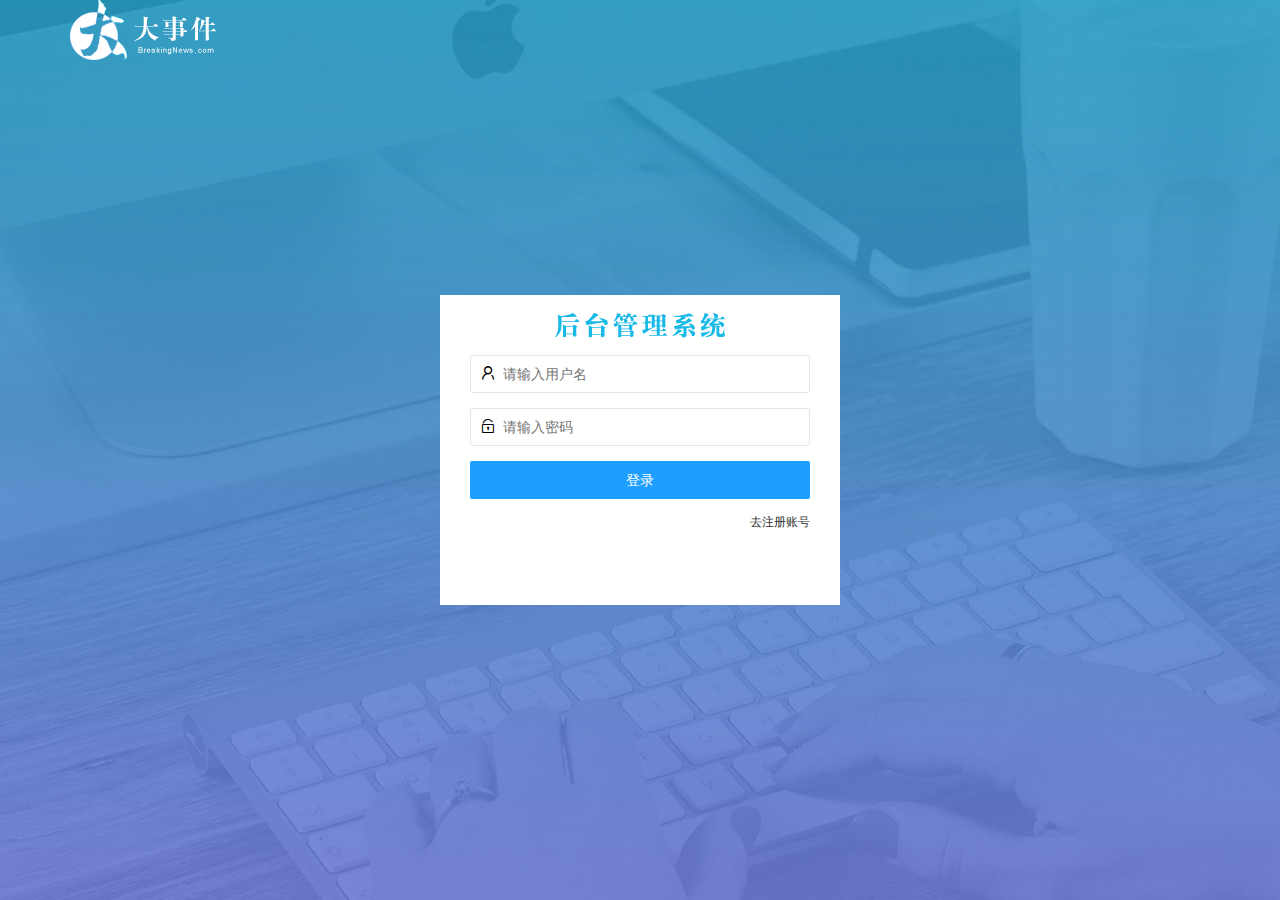
==== login.html @ 777976b0 "原始项目" ====
<!DOCTYPE html>
<html lang="en">
  <head>
    <meta charset="UTF-8" />
    <meta name="viewport" content="width=device-width, initial-scale=1.0" />
    <title>大事件-登录/注册</title>
    <!-- 导入 LayUI 的样式 -->
    <link rel="stylesheet" href="/assets/lib/layui/css/layui.css" />
    <!-- 导入自己的样式表 -->
    <link rel="stylesheet" href="/assets/css/login.css" />
  </head>
  <body>
    <!-- 头部的 Logo 区域 -->
    <div class="layui-main">
      <img src="/assets/images/logo.png" alt="" />
    </div>

    <!-- 登录注册区域 -->
    <div class="loginAndRegBox">
      <div class="title-box"></div>
      <!-- 登录的div -->
      <div class="login-box">
        <!-- 登录的表单 -->
        <form class="layui-form" id="form_login">
          <!-- 用户名 -->
          <div class="layui-form-item">
            <i class="layui-icon layui-icon-username"></i>
            <input type="text" name="username" required lay-verify="required" placeholder="请输入用户名" autocomplete="off" class="layui-input" />
          </div>
          <!-- 密码 -->
          <div class="layui-form-item">
            <i class="layui-icon layui-icon-password"></i>
            <input type="password" name="password" required lay-verify="required|pwd" placeholder="请输入密码" autocomplete="off" class="layui-input" />
          </div>
          <!-- 登录按钮 -->
          <div class="layui-form-item">
            <!-- 注意：表单提交按钮和普通按钮的区别，就是 lay-submit 属性 -->
            <button class="layui-btn layui-btn-fluid layui-btn-normal" lay-submit>登录</button>
          </div>
          <div class="layui-form-item links">
            <a href="javascript:;" id="link_reg">去注册账号</a>
          </div>
        </form>
      </div>
      <!-- 注册的div -->
      <div class="reg-box">
        <!-- 注册的表单 -->
        <form class="layui-form" id="form_reg">
          <!-- 用户名 -->
          <div class="layui-form-item">
            <i class="layui-icon layui-icon-username"></i>
            <input type="text" name="username" required lay-verify="required" placeholder="请输入用户名" autocomplete="off" class="layui-input" />
          </div>
          <!-- 密码 -->
          <div class="layui-form-item">
            <i class="layui-icon layui-icon-password"></i>
            <input type="password" name="password" required lay-verify="required|pwd" placeholder="请输入密码" autocomplete="off" class="layui-input" />
          </div>
          <!-- 密码确认框 -->
          <div class="layui-form-item">
            <i class="layui-icon layui-icon-password"></i>
            <input type="password" name="repassword" required lay-verify="required|pwd|repwd" placeholder="再次确认密码" autocomplete="off" class="layui-input" />
          </div>
          <!-- 注册按钮 -->
          <div class="layui-form-item">
            <!-- 注意：表单提交按钮和普通按钮的区别，就是 lay-submit 属性 -->
            <button class="layui-btn layui-btn-fluid layui-btn-normal" lay-submit>注册</button>
          </div>
          <div class="layui-form-item links">
            <a href="javascript:;" id="link_login">去登录</a>
          </div>
        </form>
      </div>
    </div>

    <!-- 导入 Layui 的JS文件 -->
    <script src="/assets/lib/layui/layui.all.js"></script>
    <!-- 导入 JQuery -->
    <script src="/assets/lib/jquery.js"></script>
    <!-- 导入自己封装的 baseAPI.js -->
    <script src="/assets/js/baseAPI.js"></script>
    <!-- 导入自己的 JavaScript 脚本 -->
    <script src="/assets/js/login.js"></script>
  </body>
</html>
---- assets/lib/layui/css/layui.css ----
/** layui-v2.5.5 MIT License By https://www.layui.com */
 .layui-inline,img{display:inline-block;vertical-align:middle}h1,h2,h3,h4,h5,h6{font-weight:400}.layui-edge,.layui-header,.layui-inline,.layui-main{position:relative}.layui-body,.layui-edge,.layui-elip{overflow:hidden}.layui-btn,.layui-edge,.layui-inline,img{vertical-align:middle}.layui-btn,.layui-disabled,.layui-icon,.layui-unselect{-moz-user-select:none;-webkit-user-select:none;-ms-user-select:none}.layui-elip,.layui-form-checkbox span,.layui-form-pane .layui-form-label{text-overflow:ellipsis;white-space:nowrap}.layui-breadcrumb,.layui-tree-btnGroup{visibility:hidden}blockquote,body,button,dd,div,dl,dt,form,h1,h2,h3,h4,h5,h6,input,li,ol,p,pre,td,textarea,th,ul{margin:0;padding:0;-webkit-tap-highlight-color:rgba(0,0,0,0)}a:active,a:hover{outline:0}img{border:none}li{list-style:none}table{border-collapse:collapse;border-spacing:0}h4,h5,h6{font-size:100%}button,input,optgroup,option,select,textarea{font-family:inherit;font-size:inherit;font-style:inherit;font-weight:inherit;outline:0}pre{white-space:pre-wrap;white-space:-moz-pre-wrap;white-space:-pre-wrap;white-space:-o-pre-wrap;word-wrap:break-word}body{line-height:24px;font:14px Helvetica Neue,Helvetica,PingFang SC,Tahoma,Arial,sans-serif}hr{height:1px;margin:10px 0;border:0;clear:both}a{color:#333;text-decoration:none}a:hover{color:#777}a cite{font-style:normal;*cursor:pointer}.layui-border-box,.layui-border-box *{box-sizing:border-box}.layui-box,.layui-box *{box-sizing:content-box}.layui-clear{clear:both;*zoom:1}.layui-clear:after{content:'\20';clear:both;*zoom:1;display:block;height:0}.layui-inline{*display:inline;*zoom:1}.layui-edge{display:inline-block;width:0;height:0;border-width:6px;border-style:dashed;border-color:transparent}.layui-edge-top{top:-4px;border-bottom-color:#999;border-bottom-style:solid}.layui-edge-right{border-left-color:#999;border-left-style:solid}.layui-edge-bottom{top:2px;border-top-color:#999;border-top-style:solid}.layui-edge-left{border-right-color:#999;border-right-style:solid}.layui-disabled,.layui-disabled:hover{color:#d2d2d2!important;cursor:not-allowed!important}.layui-circle{border-radius:100%}.layui-show{display:block!important}.layui-hide{display:none!important}@font-face{font-family:layui-icon;src:url(../font/iconfont.eot?v=250);src:url(../font/iconfont.eot?v=250#iefix) format('embedded-opentype'),url(../font/iconfont.woff2?v=250) format('woff2'),url(../font/iconfont.woff?v=250) format('woff'),url(../font/iconfont.ttf?v=250) format('truetype'),url(../font/iconfont.svg?v=250#layui-icon) format('svg')}.layui-icon{font-family:layui-icon!important;font-size:16px;font-style:normal;-webkit-font-smoothing:antialiased;-moz-osx-font-smoothing:grayscale}.layui-icon-reply-fill:before{content:"\e611"}.layui-icon-set-fill:before{content:"\e614"}.layui-icon-menu-fill:before{content:"\e60f"}.layui-icon-search:before{content:"\e615"}.layui-icon-share:before{content:"\e641"}.layui-icon-set-sm:before{content:"\e620"}.layui-icon-engine:before{content:"\e628"}.layui-icon-close:before{content:"\1006"}.layui-icon-close-fill:before{content:"\1007"}.layui-icon-chart-screen:before{content:"\e629"}.layui-icon-star:before{content:"\e600"}.layui-icon-circle-dot:before{content:"\e617"}.layui-icon-chat:before{content:"\e606"}.layui-icon-release:before{content:"\e609"}.layui-icon-list:before{content:"\e60a"}.layui-icon-chart:before{content:"\e62c"}.layui-icon-ok-circle:before{content:"\1005"}.layui-icon-layim-theme:before{content:"\e61b"}.layui-icon-table:before{content:"\e62d"}.layui-icon-right:before{content:"\e602"}.layui-icon-left:before{content:"\e603"}.layui-icon-cart-simple:before{content:"\e698"}.layui-icon-face-cry:before{content:"\e69c"}.layui-icon-face-smile:before{content:"\e6af"}.layui-icon-survey:before{content:"\e6b2"}.layui-icon-tree:before{content:"\e62e"}.layui-icon-upload-circle:before{content:"\e62f"}.layui-icon-add-circle:before{content:"\e61f"}.layui-icon-download-circle:before{content:"\e601"}.layui-icon-templeate-1:before{content:"\e630"}.layui-icon-util:before{content:"\e631"}.layui-icon-face-surprised:before{content:"\e664"}.layui-icon-edit:before{content:"\e642"}.layui-icon-speaker:before{content:"\e645"}.layui-icon-down:before{content:"\e61a"}.layui-icon-file:before{content:"\e621"}.layui-icon-layouts:before{content:"\e632"}.layui-icon-rate-half:before{content:"\e6c9"}.layui-icon-add-circle-fine:before{content:"\e608"}.layui-icon-prev-circle:before{content:"\e633"}.layui-icon-read:before{content:"\e705"}.layui-icon-404:before{content:"\e61c"}.layui-icon-carousel:before{content:"\e634"}.layui-icon-help:before{content:"\e607"}.layui-icon-code-circle:before{content:"\e635"}.layui-icon-water:before{content:"\e636"}.layui-icon-username:before{content:"\e66f"}.layui-icon-find-fill:before{content:"\e670"}.layui-icon-about:before{content:"\e60b"}.layui-icon-location:before{content:"\e715"}.layui-icon-up:before{content:"\e619"}.layui-icon-pause:before{content:"\e651"}.layui-icon-date:before{content:"\e637"}.layui-icon-layim-uploadfile:before{content:"\e61d"}.layui-icon-delete:before{content:"\e640"}.layui-icon-play:before{content:"\e652"}.layui-icon-top:before{content:"\e604"}.layui-icon-friends:before{content:"\e612"}.layui-icon-refresh-3:before{content:"\e9aa"}.layui-icon-ok:before{content:"\e605"}.layui-icon-layer:before{content:"\e638"}.layui-icon-face-smile-fine:before{content:"\e60c"}.layui-icon-dollar:before{content:"\e659"}.layui-icon-group:before{content:"\e613"}.layui-icon-layim-download:before{content:"\e61e"}.layui-icon-picture-fine:before{content:"\e60d"}.layui-icon-link:before{content:"\e64c"}.layui-icon-diamond:before{content:"\e735"}.layui-icon-log:before{content:"\e60e"}.layui-icon-rate-solid:before{content:"\e67a"}.layui-icon-fonts-del:before{content:"\e64f"}.layui-icon-unlink:before{content:"\e64d"}.layui-icon-fonts-clear:before{content:"\e639"}.layui-icon-triangle-r:before{content:"\e623"}.layui-icon-circle:before{content:"\e63f"}.layui-icon-radio:before{content:"\e643"}.layui-icon-align-center:before{content:"\e647"}.layui-icon-align-right:before{content:"\e648"}.layui-icon-align-left:before{content:"\e649"}.layui-icon-loading-1:before{content:"\e63e"}.layui-icon-return:before{content:"\e65c"}.layui-icon-fonts-strong:before{content:"\e62b"}.layui-icon-upload:before{content:"\e67c"}.layui-icon-dialogue:before{content:"\e63a"}.layui-icon-video:before{content:"\e6ed"}.layui-icon-headset:before{content:"\e6fc"}.layui-icon-cellphone-fine:before{content:"\e63b"}.layui-icon-add-1:before{content:"\e654"}.layui-icon-face-smile-b:before{content:"\e650"}.layui-icon-fonts-html:before{content:"\e64b"}.layui-icon-form:before{content:"\e63c"}.layui-icon-cart:before{content:"\e657"}.layui-icon-camera-fill:before{content:"\e65d"}.layui-icon-tabs:before{content:"\e62a"}.layui-icon-fonts-code:before{content:"\e64e"}.layui-icon-fire:before{content:"\e756"}.layui-icon-set:before{content:"\e716"}.layui-icon-fonts-u:before{content:"\e646"}.layui-icon-triangle-d:before{content:"\e625"}.layui-icon-tips:before{content:"\e702"}.layui-icon-picture:before{content:"\e64a"}.layui-icon-more-vertical:before{content:"\e671"}.layui-icon-flag:before{content:"\e66c"}.layui-icon-loading:before{content:"\e63d"}.layui-icon-fonts-i:before{content:"\e644"}.layui-icon-refresh-1:before{content:"\e666"}.layui-icon-rmb:before{content:"\e65e"}.layui-icon-home:before{content:"\e68e"}.layui-icon-user:before{content:"\e770"}.layui-icon-notice:before{content:"\e667"}.layui-icon-login-weibo:before{content:"\e675"}.layui-icon-voice:before{content:"\e688"}.layui-icon-upload-drag:before{content:"\e681"}.layui-icon-login-qq:before{content:"\e676"}.layui-icon-snowflake:before{content:"\e6b1"}.layui-icon-file-b:before{content:"\e655"}.layui-icon-template:before{content:"\e663"}.layui-icon-auz:before{content:"\e672"}.layui-icon-console:before{content:"\e665"}.layui-icon-app:before{content:"\e653"}.layui-icon-prev:before{content:"\e65a"}.layui-icon-website:before{content:"\e7ae"}.layui-icon-next:before{content:"\e65b"}.layui-icon-component:before{content:"\e857"}.layui-icon-more:before{content:"\e65f"}.layui-icon-login-wechat:before{content:"\e677"}.layui-icon-shrink-right:before{content:"\e668"}.layui-icon-spread-left:before{content:"\e66b"}.layui-icon-camera:before{content:"\e660"}.layui-icon-note:before{content:"\e66e"}.layui-icon-refresh:before{content:"\e669"}.layui-icon-female:before{content:"\e661"}.layui-icon-male:before{content:"\e662"}.layui-icon-password:before{content:"\e673"}.layui-icon-senior:before{content:"\e674"}.layui-icon-theme:before{content:"\e66a"}.layui-icon-tread:before{content:"\e6c5"}.layui-icon-praise:before{content:"\e6c6"}.layui-icon-star-fill:before{content:"\e658"}.layui-icon-rate:before{content:"\e67b"}.layui-icon-template-1:before{content:"\e656"}.layui-icon-vercode:before{content:"\e679"}.layui-icon-cellphone:before{content:"\e678"}.layui-icon-screen-full:before{content:"\e622"}.layui-icon-screen-restore:before{content:"\e758"}.layui-icon-cols:before{content:"\e610"}.layui-icon-export:before{content:"\e67d"}.layui-icon-print:before{content:"\e66d"}.layui-icon-slider:before{content:"\e714"}.layui-icon-addition:before{content:"\e624"}.layui-icon-subtraction:before{content:"\e67e"}.layui-icon-service:before{content:"\e626"}.layui-icon-transfer:before{content:"\e691"}.layui-main{width:1140px;margin:0 auto}.layui-header{z-index:1000;height:60px}.layui-header a:hover{transition:all .5s;-webkit-transition:all .5s}.layui-side{position:fixed;left:0;top:0;bottom:0;z-index:999;width:200px;overflow-x:hidden}.layui-side-scroll{position:relative;width:220px;height:100%;overflow-x:hidden}.layui-body{position:absolute;left:200px;right:0;top:0;bottom:0;z-index:998;width:auto;overflow-y:auto;box-sizing:border-box}.layui-layout-body{overflow:hidden}.layui-layout-admin .layui-header{background-color:#23262E}.layui-layout-admin .layui-side{top:60px;width:200px;overflow-x:hidden}.layui-layout-admin .layui-body{position:fixed;top:60px;bottom:44px}.layui-layout-admin .layui-main{width:auto;margin:0 15px}.layui-layout-admin .layui-footer{position:fixed;left:200px;right:0;bottom:0;height:44px;line-height:44px;padding:0 15px;background-color:#eee}.layui-layout-admin .layui-logo{position:absolute;left:0;top:0;width:200px;height:100%;line-height:60px;text-align:center;color:#009688;font-size:16px}.layui-layout-admin .layui-header .layui-nav{background:0 0}.layui-layout-left{position:absolute!important;left:200px;top:0}.layui-layout-right{position:absolute!important;right:0;top:0}.layui-container{position:relative;margin:0 auto;padding:0 15px;box-sizing:border-box}.layui-fluid{position:relative;margin:0 auto;padding:0 15px}.layui-row:after,.layui-row:before{content:'';display:block;clear:both}.layui-col-lg1,.layui-col-lg10,.layui-col-lg11,.layui-col-lg12,.layui-col-lg2,.layui-col-lg3,.layui-col-lg4,.layui-col-lg5,.layui-col-lg6,.layui-col-lg7,.layui-col-lg8,.layui-col-lg9,.layui-col-md1,.layui-col-md10,.layui-col-md11,.layui-col-md12,.layui-col-md2,.layui-col-md3,.layui-col-md4,.layui-col-md5,.layui-col-md6,.layui-col-md7,.layui-col-md8,.layui-col-md9,.layui-col-sm1,.layui-col-sm10,.layui-col-sm11,.layui-col-sm12,.layui-col-sm2,.layui-col-sm3,.layui-col-sm4,.layui-col-sm5,.layui-col-sm6,.layui-col-sm7,.layui-col-sm8,.layui-col-sm9,.layui-col-xs1,.layui-col-xs10,.layui-col-xs11,.layui-col-xs12,.layui-col-xs2,.layui-col-xs3,.layui-col-xs4,.layui-col-xs5,.layui-col-xs6,.layui-col-xs7,.layui-col-xs8,.layui-col-xs9{position:relative;display:block;box-sizing:border-box}.layui-col-xs1,.layui-col-xs10,.layui-col-xs11,.layui-col-xs12,.layui-col-xs2,.layui-col-xs3,.layui-col-xs4,.layui-col-xs5,.layui-col-xs6,.layui-col-xs7,.layui-col-xs8,.layui-col-xs9{float:left}.layui-col-xs1{width:8.33333333%}.layui-col-xs2{width:16.66666667%}.layui-col-xs3{width:25%}.layui-col-xs4{width:33.33333333%}.layui-col-xs5{width:41.66666667%}.layui-col-xs6{width:50%}.layui-col-xs7{width:58.33333333%}.layui-col-xs8{width:66.66666667%}.layui-col-xs9{width:75%}.layui-col-xs10{width:83.33333333%}.layui-col-xs11{width:91.66666667%}.layui-col-xs12{width:100%}.layui-col-xs-offset1{margin-left:8.33333333%}.layui-col-xs-offset2{margin-left:16.66666667%}.layui-col-xs-offset3{margin-left:25%}.layui-col-xs-offset4{margin-left:33.33333333%}.layui-col-xs-offset5{margin-left:41.66666667%}.layui-col-xs-offset6{margin-left:50%}.layui-col-xs-offset7{margin-left:58.33333333%}.layui-col-xs-offset8{margin-left:66.66666667%}.layui-col-xs-offset9{margin-left:75%}.layui-col-xs-offset10{margin-left:83.33333333%}.layui-col-xs-offset11{margin-left:91.66666667%}.layui-col-xs-offset12{margin-left:100%}@media screen and (max-width:768px){.layui-hide-xs{display:none!important}.layui-show-xs-block{display:block!important}.layui-show-xs-inline{display:inline!important}.layui-show-xs-inline-block{display:inline-block!important}}@media screen and (min-width:768px){.layui-container{width:750px}.layui-hide-sm{display:none!important}.layui-show-sm-block{display:block!important}.layui-show-sm-inline{display:inline!important}.layui-show-sm-inline-block{display:inline-block!important}.layui-col-sm1,.layui-col-sm10,.layui-col-sm11,.layui-col-sm12,.layui-col-sm2,.layui-col-sm3,.layui-col-sm4,.layui-col-sm5,.layui-col-sm6,.layui-col-sm7,.layui-col-sm8,.layui-col-sm9{float:left}.layui-col-sm1{width:8.33333333%}.layui-col-sm2{width:16.66666667%}.layui-col-sm3{width:25%}.layui-col-sm4{width:33.33333333%}.layui-col-sm5{width:41.66666667%}.layui-col-sm6{width:50%}.layui-col-sm7{width:58.33333333%}.layui-col-sm8{width:66.66666667%}.layui-col-sm9{width:75%}.layui-col-sm10{width:83.33333333%}.layui-col-sm11{width:91.66666667%}.layui-col-sm12{width:100%}.layui-col-sm-offset1{margin-left:8.33333333%}.layui-col-sm-offset2{margin-left:16.66666667%}.layui-col-sm-offset3{margin-left:25%}.layui-col-sm-offset4{margin-left:33.33333333%}.layui-col-sm-offset5{margin-left:41.66666667%}.layui-col-sm-offset6{margin-left:50%}.layui-col-sm-offset7{margin-left:58.33333333%}.layui-col-sm-offset8{margin-left:66.66666667%}.layui-col-sm-offset9{margin-left:75%}.layui-col-sm-offset10{margin-left:83.33333333%}.layui-col-sm-offset11{margin-left:91.66666667%}.layui-col-sm-offset12{margin-left:100%}}@media screen and (min-width:992px){.layui-container{width:970px}.layui-hide-md{display:none!important}.layui-show-md-block{display:block!important}.layui-show-md-inline{display:inline!important}.layui-show-md-inline-block{display:inline-block!important}.layui-col-md1,.layui-col-md10,.layui-col-md11,.layui-col-md12,.layui-col-md2,.layui-col-md3,.layui-col-md4,.layui-col-md5,.layui-col-md6,.layui-col-md7,.layui-col-md8,.layui-col-md9{float:left}.layui-col-md1{width:8.33333333%}.layui-col-md2{width:16.66666667%}.layui-col-md3{width:25%}.layui-col-md4{width:33.33333333%}.layui-col-md5{width:41.66666667%}.layui-col-md6{width:50%}.layui-col-md7{width:58.33333333%}.layui-col-md8{width:66.66666667%}.layui-col-md9{width:75%}.layui-col-md10{width:83.33333333%}.layui-col-md11{width:91.66666667%}.layui-col-md12{width:100%}.layui-col-md-offset1{margin-left:8.33333333%}.layui-col-md-offset2{margin-left:16.66666667%}.layui-col-md-offset3{margin-left:25%}.layui-col-md-offset4{margin-left:33.33333333%}.layui-col-md-offset5{margin-left:41.66666667%}.layui-col-md-offset6{margin-left:50%}.layui-col-md-offset7{margin-left:58.33333333%}.layui-col-md-offset8{margin-left:66.66666667%}.layui-col-md-offset9{margin-left:75%}.layui-col-md-offset10{margin-left:83.33333333%}.layui-col-md-offset11{margin-left:91.66666667%}.layui-col-md-offset12{margin-left:100%}}@media screen and (min-width:1200px){.layui-container{width:1170px}.layui-hide-lg{display:none!important}.layui-show-lg-block{display:block!important}.layui-show-lg-inline{display:inline!important}.layui-show-lg-inline-block{display:inline-block!important}.layui-col-lg1,.layui-col-lg10,.layui-col-lg11,.layui-col-lg12,.layui-col-lg2,.layui-col-lg3,.layui-col-lg4,.layui-col-lg5,.layui-col-lg6,.layui-col-lg7,.layui-col-lg8,.layui-col-lg9{float:left}.layui-col-lg1{width:8.33333333%}.layui-col-lg2{width:16.66666667%}.layui-col-lg3{width:25%}.layui-col-lg4{width:33.33333333%}.layui-col-lg5{width:41.66666667%}.layui-col-lg6{width:50%}.layui-col-lg7{width:58.33333333%}.layui-col-lg8{width:66.66666667%}.layui-col-lg9{width:75%}.layui-col-lg10{width:83.33333333%}.layui-col-lg11{width:91.66666667%}.layui-col-lg12{width:100%}.layui-col-lg-offset1{margin-left:8.33333333%}.layui-col-lg-offset2{margin-left:16.66666667%}.layui-col-lg-offset3{margin-left:25%}.layui-col-lg-offset4{margin-left:33.33333333%}.layui-col-lg-offset5{margin-left:41.66666667%}.layui-col-lg-offset6{margin-left:50%}.layui-col-lg-offset7{margin-left:58.33333333%}.layui-col-lg-offset8{margin-left:66.66666667%}.layui-col-lg-offset9{margin-left:75%}.layui-col-lg-offset10{margin-left:83.33333333%}.layui-col-lg-offset11{margin-left:91.66666667%}.layui-col-lg-offset12{margin-left:100%}}.layui-col-space1{margin:-.5px}.layui-col-space1>*{padding:.5px}.layui-col-space3{margin:-1.5px}.layui-col-space3>*{padding:1.5px}.layui-col-space5{margin:-2.5px}.layui-col-space5>*{padding:2.5px}.layui-col-space8{margin:-3.5px}.layui-col-space8>*{padding:3.5px}.layui-col-space10{margin:-5px}.layui-col-space10>*{padding:5px}.layui-col-space12{margin:-6px}.layui-col-space12>*{padding:6px}.layui-col-space15{margin:-7.5px}.layui-col-space15>*{padding:7.5px}.layui-col-space18{margin:-9px}.layui-col-space18>*{padding:9px}.layui-col-space20{margin:-10px}.layui-col-space20>*{padding:10px}.layui-col-space22{margin:-11px}.layui-col-space22>*{padding:11px}.layui-col-space25{margin:-12.5px}.layui-col-space25>*{padding:12.5px}.layui-col-space30{margin:-15px}.layui-col-space30>*{padding:15px}.layui-btn,.layui-input,.layui-select,.layui-textarea,.layui-upload-button{outline:0;-webkit-appearance:none;transition:all .3s;-webkit-transition:all .3s;box-sizing:border-box}.layui-elem-quote{margin-bottom:10px;padding:15px;line-height:22px;border-left:5px solid #009688;border-radius:0 2px 2px 0;background-color:#f2f2f2}.layui-quote-nm{border-style:solid;border-width:1px 1px 1px 5px;background:0 0}.layui-elem-field{margin-bottom:10px;padding:0;border-width:1px;border-style:solid}.layui-elem-field legend{margin-left:20px;padding:0 10px;font-size:20px;font-weight:300}.layui-field-title{margin:10px 0 20px;border-width:1px 0 0}.layui-field-box{padding:10px 15px}.layui-field-title .layui-field-box{padding:10px 0}.layui-progress{position:relative;height:6px;border-radius:20px;background-color:#e2e2e2}.layui-progress-bar{position:absolute;left:0;top:0;width:0;max-width:100%;height:6px;border-radius:20px;text-align:right;background-color:#5FB878;transition:all .3s;-webkit-transition:all .3s}.layui-progress-big,.layui-progress-big .layui-progress-bar{height:18px;line-height:18px}.layui-progress-text{position:relative;top:-20px;line-height:18px;font-size:12px;color:#666}.layui-progress-big .layui-progress-text{position:static;padding:0 10px;color:#fff}.layui-collapse{border-width:1px;border-style:solid;border-radius:2px}.layui-colla-content,.layui-colla-item{border-top-width:1px;border-top-style:solid}.layui-colla-item:first-child{border-top:none}.layui-colla-title{position:relative;height:42px;line-height:42px;padding:0 15px 0 35px;color:#333;background-color:#f2f2f2;cursor:pointer;font-size:14px;overflow:hidden}.layui-colla-content{display:none;padding:10px 15px;line-height:22px;color:#666}.layui-colla-icon{position:absolute;left:15px;top:0;font-size:14px}.layui-card{margin-bottom:15px;border-radius:2px;background-color:#fff;box-shadow:0 1px 2px 0 rgba(0,0,0,.05)}.layui-card:last-child{margin-bottom:0}.layui-card-header{position:relative;height:42px;line-height:42px;padding:0 15px;border-bottom:1px solid #f6f6f6;color:#333;border-radius:2px 2px 0 0;font-size:14px}.layui-bg-black,.layui-bg-blue,.layui-bg-cyan,.layui-bg-green,.layui-bg-orange,.layui-bg-red{color:#fff!important}.layui-card-body{position:relative;padding:10px 15px;line-height:24px}.layui-card-body[pad15]{padding:15px}.layui-card-body[pad20]{padding:20px}.layui-card-body .layui-table{margin:5px 0}.layui-card .layui-tab{margin:0}.layui-panel-window{position:relative;padding:15px;border-radius:0;border-top:5px solid #E6E6E6;background-color:#fff}.layui-auxiliar-moving{position:fixed;left:0;right:0;top:0;bottom:0;width:100%;height:100%;background:0 0;z-index:9999999999}.layui-form-label,.layui-form-mid,.layui-form-select,.layui-input-block,.layui-input-inline,.layui-textarea{position:relative}.layui-bg-red{background-color:#FF5722!important}.layui-bg-orange{background-color:#FFB800!important}.layui-bg-green{background-color:#009688!important}.layui-bg-cyan{background-color:#2F4056!important}.layui-bg-blue{background-color:#1E9FFF!important}.layui-bg-black{background-color:#393D49!important}.layui-bg-gray{background-color:#eee!important;color:#666!important}.layui-badge-rim,.layui-colla-content,.layui-colla-item,.layui-collapse,.layui-elem-field,.layui-form-pane .layui-form-item[pane],.layui-form-pane .layui-form-label,.layui-input,.layui-layedit,.layui-layedit-tool,.layui-quote-nm,.layui-select,.layui-tab-bar,.layui-tab-card,.layui-tab-title,.layui-tab-title .layui-this:after,.layui-textarea{border-color:#e6e6e6}.layui-timeline-item:before,hr{background-color:#e6e6e6}.layui-text{line-height:22px;font-size:14px;color:#666}.layui-text h1,.layui-text h2,.layui-text h3{font-weight:500;color:#333}.layui-text h1{font-size:30px}.layui-text h2{font-size:24px}.layui-text h3{font-size:18px}.layui-text a:not(.layui-btn){color:#01AAED}.layui-text a:not(.layui-btn):hover{text-decoration:underline}.layui-text ul{padding:5px 0 5px 15px}.layui-text ul li{margin-top:5px;list-style-type:disc}.layui-text em,.layui-word-aux{color:#999!important;padding:0 5px!important}.layui-btn{display:inline-block;height:38px;line-height:38px;padding:0 18px;background-color:#009688;color:#fff;white-space:nowrap;text-align:center;font-size:14px;border:none;border-radius:2px;cursor:pointer}.layui-btn:hover{opacity:.8;filter:alpha(opacity=80);color:#fff}.layui-btn:active{opacity:1;filter:alpha(opacity=100)}.layui-btn+.layui-btn{margin-left:10px}.layui-btn-container{font-size:0}.layui-btn-container .layui-btn{margin-right:10px;margin-bottom:10px}.layui-btn-container .layui-btn+.layui-btn{margin-left:0}.layui-table .layui-btn-container .layui-btn{margin-bottom:9px}.layui-btn-radius{border-radius:100px}.layui-btn .layui-icon{margin-right:3px;font-size:18px;vertical-align:bottom;vertical-align:middle\9}.layui-btn-primary{border:1px solid #C9C9C9;background-color:#fff;color:#555}.layui-btn-primary:hover{border-color:#009688;color:#333}.layui-btn-normal{background-color:#1E9FFF}.layui-btn-warm{background-color:#FFB800}.layui-btn-danger{background-color:#FF5722}.layui-btn-checked{background-color:#5FB878}.layui-btn-disabled,.layui-btn-disabled:active,.layui-btn-disabled:hover{border:1px solid #e6e6e6;background-color:#FBFBFB;color:#C9C9C9;cursor:not-allowed;opacity:1}.layui-btn-lg{height:44px;line-height:44px;padding:0 25px;font-size:16px}.layui-btn-sm{height:30px;line-height:30px;padding:0 10px;font-size:12px}.layui-btn-sm i{font-size:16px!important}.layui-btn-xs{height:22px;line-height:22px;padding:0 5px;font-size:12px}.layui-btn-xs i{font-size:14px!important}.layui-btn-group{display:inline-block;vertical-align:middle;font-size:0}.layui-btn-group .layui-btn{margin-left:0!important;margin-right:0!important;border-left:1px solid rgba(255,255,255,.5);border-radius:0}.layui-btn-group .layui-btn-primary{border-left:none}.layui-btn-group .layui-btn-primary:hover{border-color:#C9C9C9;color:#009688}.layui-btn-group .layui-btn:first-child{border-left:none;border-radius:2px 0 0 2px}.layui-btn-group .layui-btn-primary:first-child{border-left:1px solid #c9c9c9}.layui-btn-group .layui-btn:last-child{border-radius:0 2px 2px 0}.layui-btn-group .layui-btn+.layui-btn{margin-left:0}.layui-btn-group+.layui-btn-group{margin-left:10px}.layui-btn-fluid{width:100%}.layui-input,.layui-select,.layui-textarea{height:38px;line-height:1.3;line-height:38px\9;border-width:1px;border-style:solid;background-color:#fff;border-radius:2px}.layui-input::-webkit-input-placeholder,.layui-select::-webkit-input-placeholder,.layui-textarea::-webkit-input-placeholder{line-height:1.3}.layui-input,.layui-textarea{display:block;width:100%;padding-left:10px}.layui-input:hover,.layui-textarea:hover{border-color:#D2D2D2!important}.layui-input:focus,.layui-textarea:focus{border-color:#C9C9C9!important}.layui-textarea{min-height:100px;height:auto;line-height:20px;padding:6px 10px;resize:vertical}.layui-select{padding:0 10px}.layui-form input[type=checkbox],.layui-form input[type=radio],.layui-form select{display:none}.layui-form [lay-ignore]{display:initial}.layui-form-item{margin-bottom:15px;clear:both;*zoom:1}.layui-form-item:after{content:'\20';clear:both;*zoom:1;display:block;height:0}.layui-form-label{float:left;display:block;padding:9px 15px;width:80px;font-weight:400;line-height:20px;text-align:right}.layui-form-label-col{display:block;float:none;padding:9px 0;line-height:20px;text-align:left}.layui-form-item .layui-inline{margin-bottom:5px;margin-right:10px}.layui-input-block{margin-left:110px;min-height:36px}.layui-input-inline{display:inline-block;vertical-align:middle}.layui-form-item .layui-input-inline{float:left;width:190px;margin-right:10px}.layui-form-text .layui-input-inline{width:auto}.layui-form-mid{float:left;display:block;padding:9px 0!important;line-height:20px;margin-right:10px}.layui-form-danger+.layui-form-select .layui-input,.layui-form-danger:focus{border-color:#FF5722!important}.layui-form-select .layui-input{padding-right:30px;cursor:pointer}.layui-form-select .layui-edge{position:absolute;right:10px;top:50%;margin-top:-3px;cursor:pointer;border-width:6px;border-top-color:#c2c2c2;border-top-style:solid;transition:all .3s;-webkit-transition:all .3s}.layui-form-select dl{display:none;position:absolute;left:0;top:42px;padding:5px 0;z-index:899;min-width:100%;border:1px solid #d2d2d2;max-height:300px;overflow-y:auto;background-color:#fff;border-radius:2px;box-shadow:0 2px 4px rgba(0,0,0,.12);box-sizing:border-box}.layui-form-select dl dd,.layui-form-select dl dt{padding:0 10px;line-height:36px;white-space:nowrap;overflow:hidden;text-overflow:ellipsis}.layui-form-select dl dt{font-size:12px;color:#999}.layui-form-select dl dd{cursor:pointer}.layui-form-select dl dd:hover{background-color:#f2f2f2;-webkit-transition:.5s all;transition:.5s all}.layui-form-select .layui-select-group dd{padding-left:20px}.layui-form-select dl dd.layui-select-tips{padding-left:10px!important;color:#999}.layui-form-select dl dd.layui-this{background-color:#5FB878;color:#fff}.layui-form-checkbox,.layui-form-select dl dd.layui-disabled{background-color:#fff}.layui-form-selected dl{display:block}.layui-form-checkbox,.layui-form-checkbox *,.layui-form-switch{display:inline-block;vertical-align:middle}.layui-form-selected .layui-edge{margin-top:-9px;-webkit-transform:rotate(180deg);transform:rotate(180deg);margin-top:-3px\9}:root .layui-form-selected .layui-edge{margin-top:-9px\0/IE9}.layui-form-selectup dl{top:auto;bottom:42px}.layui-select-none{margin:5px 0;text-align:center;color:#999}.layui-select-disabled .layui-disabled{border-color:#eee!important}.layui-select-disabled .layui-edge{border-top-color:#d2d2d2}.layui-form-checkbox{position:relative;height:30px;line-height:30px;margin-right:10px;padding-right:30px;cursor:pointer;font-size:0;-webkit-transition:.1s linear;transition:.1s linear;box-sizing:border-box}.layui-form-checkbox span{padding:0 10px;height:100%;font-size:14px;border-radius:2px 0 0 2px;background-color:#d2d2d2;color:#fff;overflow:hidden}.layui-form-checkbox:hover span{background-color:#c2c2c2}.layui-form-checkbox i{position:absolute;right:0;top:0;width:30px;height:28px;border:1px solid #d2d2d2;border-left:none;border-radius:0 2px 2px 0;color:#fff;font-size:20px;text-align:center}.layui-form-checkbox:hover i{border-color:#c2c2c2;color:#c2c2c2}.layui-form-checked,.layui-form-checked:hover{border-color:#5FB878}.layui-form-checked span,.layui-form-checked:hover span{background-color:#5FB878}.layui-form-checked i,.layui-form-checked:hover i{color:#5FB878}.layui-form-item .layui-form-checkbox{margin-top:4px}.layui-form-checkbox[lay-skin=primary]{height:auto!important;line-height:normal!important;min-width:18px;min-height:18px;border:none!important;margin-right:0;padding-left:28px;padding-right:0;background:0 0}.layui-form-checkbox[lay-skin=primary] span{padding-left:0;padding-right:15px;line-height:18px;background:0 0;color:#666}.layui-form-checkbox[lay-skin=primary] i{right:auto;left:0;width:16px;height:16px;line-height:16px;border:1px solid #d2d2d2;font-size:12px;border-radius:2px;background-color:#fff;-webkit-transition:.1s linear;transition:.1s linear}.layui-form-checkbox[lay-skin=primary]:hover i{border-color:#5FB878;color:#fff}.layui-form-checked[lay-skin=primary] i{border-color:#5FB878!important;background-color:#5FB878;color:#fff}.layui-checkbox-disbaled[lay-skin=primary] span{background:0 0!important;color:#c2c2c2}.layui-checkbox-disbaled[lay-skin=primary]:hover i{border-color:#d2d2d2}.layui-form-item .layui-form-checkbox[lay-skin=primary]{margin-top:10px}.layui-form-switch{position:relative;height:22px;line-height:22px;min-width:35px;padding:0 5px;margin-top:8px;border:1px solid #d2d2d2;border-radius:20px;cursor:pointer;background-color:#fff;-webkit-transition:.1s linear;transition:.1s linear}.layui-form-switch i{position:absolute;left:5px;top:3px;width:16px;height:16px;border-radius:20px;background-color:#d2d2d2;-webkit-transition:.1s linear;transition:.1s linear}.layui-form-switch em{position:relative;top:0;width:25px;margin-left:21px;padding:0!important;text-align:center!important;color:#999!important;font-style:normal!important;font-size:12px}.layui-form-onswitch{border-color:#5FB878;background-color:#5FB878}.layui-checkbox-disbaled,.layui-checkbox-disbaled i{border-color:#e2e2e2!important}.layui-form-onswitch i{left:100%;margin-left:-21px;background-color:#fff}.layui-form-onswitch em{margin-left:5px;margin-right:21px;color:#fff!important}.layui-checkbox-disbaled span{background-color:#e2e2e2!important}.layui-checkbox-disbaled:hover i{color:#fff!important}[lay-radio]{display:none}.layui-form-radio,.layui-form-radio *{display:inline-block;vertical-align:middle}.layui-form-radio{line-height:28px;margin:6px 10px 0 0;padding-right:10px;cursor:pointer;font-size:0}.layui-form-radio *{font-size:14px}.layui-form-radio>i{margin-right:8px;font-size:22px;color:#c2c2c2}.layui-form-radio>i:hover,.layui-form-radioed>i{color:#5FB878}.layui-radio-disbaled>i{color:#e2e2e2!important}.layui-form-pane .layui-form-label{width:110px;padding:8px 15px;height:38px;line-height:20px;border-width:1px;border-style:solid;border-radius:2px 0 0 2px;text-align:center;background-color:#FBFBFB;overflow:hidden;box-sizing:border-box}.layui-form-pane .layui-input-inline{margin-left:-1px}.layui-form-pane .layui-input-block{margin-left:110px;left:-1px}.layui-form-pane .layui-input{border-radius:0 2px 2px 0}.layui-form-pane .layui-form-text .layui-form-label{float:none;width:100%;border-radius:2px;box-sizing:border-box;text-align:left}.layui-form-pane .layui-form-text .layui-input-inline{display:block;margin:0;top:-1px;clear:both}.layui-form-pane .layui-form-text .layui-input-block{margin:0;left:0;top:-1px}.layui-form-pane .layui-form-text .layui-textarea{min-height:100px;border-radius:0 0 2px 2px}.layui-form-pane .layui-form-checkbox{margin:4px 0 4px 10px}.layui-form-pane .layui-form-radio,.layui-form-pane .layui-form-switch{margin-top:6px;margin-left:10px}.layui-form-pane .layui-form-item[pane]{position:relative;border-width:1px;border-style:solid}.layui-form-pane .layui-form-item[pane] .layui-form-label{position:absolute;left:0;top:0;height:100%;border-width:0 1px 0 0}.layui-form-pane .layui-form-item[pane] .layui-input-inline{margin-left:110px}@media screen and (max-width:450px){.layui-form-item .layui-form-label{text-overflow:ellipsis;overflow:hidden;white-space:nowrap}.layui-form-item .layui-inline{display:block;margin-right:0;margin-bottom:20px;clear:both}.layui-form-item .layui-inline:after{content:'\20';clear:both;display:block;height:0}.layui-form-item .layui-input-inline{display:block;float:none;left:-3px;width:auto;margin:0 0 10px 112px}.layui-form-item .layui-input-inline+.layui-form-mid{margin-left:110px;top:-5px;padding:0}.layui-form-item .layui-form-checkbox{margin-right:5px;margin-bottom:5px}}.layui-layedit{border-width:1px;border-style:solid;border-radius:2px}.layui-layedit-tool{padding:3px 5px;border-bottom-width:1px;border-bottom-style:solid;font-size:0}.layedit-tool-fixed{position:fixed;top:0;border-top:1px solid #e2e2e2}.layui-layedit-tool .layedit-tool-mid,.layui-layedit-tool .layui-icon{display:inline-block;vertical-align:middle;text-align:center;font-size:14px}.layui-layedit-tool .layui-icon{position:relative;width:32px;height:30px;line-height:30px;margin:3px 5px;color:#777;cursor:pointer;border-radius:2px}.layui-layedit-tool .layui-icon:hover{color:#393D49}.layui-layedit-tool .layui-icon:active{color:#000}.layui-layedit-tool .layedit-tool-active{background-color:#e2e2e2;color:#000}.layui-layedit-tool .layui-disabled,.layui-layedit-tool .layui-disabled:hover{color:#d2d2d2;cursor:not-allowed}.layui-layedit-tool .layedit-tool-mid{width:1px;height:18px;margin:0 10px;background-color:#d2d2d2}.layedit-tool-html{width:50px!important;font-size:30px!important}.layedit-tool-b,.layedit-tool-code,.layedit-tool-help{font-size:16px!important}.layedit-tool-d,.layedit-tool-face,.layedit-tool-image,.layedit-tool-unlink{font-size:18px!important}.layedit-tool-image input{position:absolute;font-size:0;left:0;top:0;width:100%;height:100%;opacity:.01;filter:Alpha(opacity=1);cursor:pointer}.layui-layedit-iframe iframe{display:block;width:100%}#LAY_layedit_code{overflow:hidden}.layui-laypage{display:inline-block;*display:inline;*zoom:1;vertical-align:middle;margin:10px 0;font-size:0}.layui-laypage>a:first-child,.layui-laypage>a:first-child em{border-radius:2px 0 0 2px}.layui-laypage>a:last-child,.layui-laypage>a:last-child em{border-radius:0 2px 2px 0}.layui-laypage>:first-child{margin-left:0!important}.layui-laypage>:last-child{margin-right:0!important}.layui-laypage a,.layui-laypage button,.layui-laypage input,.layui-laypage select,.layui-laypage span{border:1px solid #e2e2e2}.layui-laypage a,.layui-laypage span{display:inline-block;*display:inline;*zoom:1;vertical-align:middle;padding:0 15px;height:28px;line-height:28px;margin:0 -1px 5px 0;background-color:#fff;color:#333;font-size:12px}.layui-flow-more a *,.layui-laypage input,.layui-table-view select[lay-ignore]{display:inline-block}.layui-laypage a:hover{color:#009688}.layui-laypage em{font-style:normal}.layui-laypage .layui-laypage-spr{color:#999;font-weight:700}.layui-laypage a{text-decoration:none}.layui-laypage .layui-laypage-curr{position:relative}.layui-laypage .layui-laypage-curr em{position:relative;color:#fff}.layui-laypage .layui-laypage-curr .layui-laypage-em{position:absolute;left:-1px;top:-1px;padding:1px;width:100%;height:100%;background-color:#009688}.layui-laypage-em{border-radius:2px}.layui-laypage-next em,.layui-laypage-prev em{font-family:Sim sun;font-size:16px}.layui-laypage .layui-laypage-count,.layui-laypage .layui-laypage-limits,.layui-laypage .layui-laypage-refresh,.layui-laypage .layui-laypage-skip{margin-left:10px;margin-right:10px;padding:0;border:none}.layui-laypage .layui-laypage-limits,.layui-laypage .layui-laypage-refresh{vertical-align:top}.layui-laypage .layui-laypage-refresh i{font-size:18px;cursor:pointer}.layui-laypage select{height:22px;padding:3px;border-radius:2px;cursor:pointer}.layui-laypage .layui-laypage-skip{height:30px;line-height:30px;color:#999}.layui-laypage button,.layui-laypage input{height:30px;line-height:30px;border-radius:2px;vertical-align:top;background-color:#fff;box-sizing:border-box}.layui-laypage input{width:40px;margin:0 10px;padding:0 3px;text-align:center}.layui-laypage input:focus,.layui-laypage select:focus{border-color:#009688!important}.layui-laypage button{margin-left:10px;padding:0 10px;cursor:pointer}.layui-table,.layui-table-view{margin:10px 0}.layui-flow-more{margin:10px 0;text-align:center;color:#999;font-size:14px}.layui-flow-more a{height:32px;line-height:32px}.layui-flow-more a *{vertical-align:top}.layui-flow-more a cite{padding:0 20px;border-radius:3px;background-color:#eee;color:#333;font-style:normal}.layui-flow-more a cite:hover{opacity:.8}.layui-flow-more a i{font-size:30px;color:#737383}.layui-table{width:100%;background-color:#fff;color:#666}.layui-table tr{transition:all .3s;-webkit-transition:all .3s}.layui-table th{text-align:left;font-weight:400}.layui-table tbody tr:hover,.layui-table thead tr,.layui-table-click,.layui-table-header,.layui-table-hover,.layui-table-mend,.layui-table-patch,.layui-table-tool,.layui-table-total,.layui-table-total tr,.layui-table[lay-even] tr:nth-child(even){background-color:#f2f2f2}.layui-table td,.layui-table th,.layui-table-col-set,.layui-table-fixed-r,.layui-table-grid-down,.layui-table-header,.layui-table-page,.layui-table-tips-main,.layui-table-tool,.layui-table-total,.layui-table-view,.layui-table[lay-skin=line],.layui-table[lay-skin=row]{border-width:1px;border-style:solid;border-color:#e6e6e6}.layui-table td,.layui-table th{position:relative;padding:9px 15px;min-height:20px;line-height:20px;font-size:14px}.layui-table[lay-skin=line] td,.layui-table[lay-skin=line] th{border-width:0 0 1px}.layui-table[lay-skin=row] td,.layui-table[lay-skin=row] th{border-width:0 1px 0 0}.layui-table[lay-skin=nob] td,.layui-table[lay-skin=nob] th{border:none}.layui-table img{max-width:100px}.layui-table[lay-size=lg] td,.layui-table[lay-size=lg] th{padding:15px 30px}.layui-table-view .layui-table[lay-size=lg] .layui-table-cell{height:40px;line-height:40px}.layui-table[lay-size=sm] td,.layui-table[lay-size=sm] th{font-size:12px;padding:5px 10px}.layui-table-view .layui-table[lay-size=sm] .layui-table-cell{height:20px;line-height:20px}.layui-table[lay-data]{display:none}.layui-table-box{position:relative;overflow:hidden}.layui-table-view .layui-table{position:relative;width:auto;margin:0}.layui-table-view .layui-table[lay-skin=line]{border-width:0 1px 0 0}.layui-table-view .layui-table[lay-skin=row]{border-width:0 0 1px}.layui-table-view .layui-table td,.layui-table-view .layui-table th{padding:5px 0;border-top:none;border-left:none}.layui-table-view .layui-table th.layui-unselect .layui-table-cell span{cursor:pointer}.layui-table-view .layui-table td{cursor:default}.layui-table-view .layui-table td[data-edit=text]{cursor:text}.layui-table-view .layui-form-checkbox[lay-skin=primary] i{width:18px;height:18px}.layui-table-view .layui-form-radio{line-height:0;padding:0}.layui-table-view .layui-form-radio>i{margin:0;font-size:20px}.layui-table-init{position:absolute;left:0;top:0;width:100%;height:100%;text-align:center;z-index:110}.layui-table-init .layui-icon{position:absolute;left:50%;top:50%;margin:-15px 0 0 -15px;font-size:30px;color:#c2c2c2}.layui-table-header{border-width:0 0 1px;overflow:hidden}.layui-table-header .layui-table{margin-bottom:-1px}.layui-table-tool .layui-inline[lay-event]{position:relative;width:26px;height:26px;padding:5px;line-height:16px;margin-right:10px;text-align:center;color:#333;border:1px solid #ccc;cursor:pointer;-webkit-transition:.5s all;transition:.5s all}.layui-table-tool .layui-inline[lay-event]:hover{border:1px solid #999}.layui-table-tool-temp{padding-right:120px}.layui-table-tool-self{position:absolute;right:17px;top:10px}.layui-table-tool .layui-table-tool-self .layui-inline[lay-event]{margin:0 0 0 10px}.layui-table-tool-panel{position:absolute;top:29px;left:-1px;padding:5px 0;min-width:150px;min-height:40px;border:1px solid #d2d2d2;text-align:left;overflow-y:auto;background-color:#fff;box-shadow:0 2px 4px rgba(0,0,0,.12)}.layui-table-cell,.layui-table-tool-panel li{overflow:hidden;text-overflow:ellipsis;white-space:nowrap}.layui-table-tool-panel li{padding:0 10px;line-height:30px;-webkit-transition:.5s all;transition:.5s all}.layui-table-tool-panel li .layui-form-checkbox[lay-skin=primary]{width:100%;padding-left:28px}.layui-table-tool-panel li:hover{background-color:#f2f2f2}.layui-table-tool-panel li .layui-form-checkbox[lay-skin=primary] i{position:absolute;left:0;top:0}.layui-table-tool-panel li .layui-form-checkbox[lay-skin=primary] span{padding:0}.layui-table-tool .layui-table-tool-self .layui-table-tool-panel{left:auto;right:-1px}.layui-table-col-set{position:absolute;right:0;top:0;width:20px;height:100%;border-width:0 0 0 1px;background-color:#fff}.layui-table-sort{width:10px;height:20px;margin-left:5px;cursor:pointer!important}.layui-table-sort .layui-edge{position:absolute;left:5px;border-width:5px}.layui-table-sort .layui-table-sort-asc{top:3px;border-top:none;border-bottom-style:solid;border-bottom-color:#b2b2b2}.layui-table-sort .layui-table-sort-asc:hover{border-bottom-color:#666}.layui-table-sort .layui-table-sort-desc{bottom:5px;border-bottom:none;border-top-style:solid;border-top-color:#b2b2b2}.layui-table-sort .layui-table-sort-desc:hover{border-top-color:#666}.layui-table-sort[lay-sort=asc] .layui-table-sort-asc{border-bottom-color:#000}.layui-table-sort[lay-sort=desc] .layui-table-sort-desc{border-top-color:#000}.layui-table-cell{height:28px;line-height:28px;padding:0 15px;position:relative;box-sizing:border-box}.layui-table-cell .layui-form-checkbox[lay-skin=primary]{top:-1px;padding:0}.layui-table-cell .layui-table-link{color:#01AAED}.laytable-cell-checkbox,.laytable-cell-numbers,.laytable-cell-radio,.laytable-cell-space{padding:0;text-align:center}.layui-table-body{position:relative;overflow:auto;margin-right:-1px;margin-bottom:-1px}.layui-table-body .layui-none{line-height:26px;padding:15px;text-align:center;color:#999}.layui-table-fixed{position:absolute;left:0;top:0;z-index:101}.layui-table-fixed .layui-table-body{overflow:hidden}.layui-table-fixed-l{box-shadow:0 -1px 8px rgba(0,0,0,.08)}.layui-table-fixed-r{left:auto;right:-1px;border-width:0 0 0 1px;box-shadow:-1px 0 8px rgba(0,0,0,.08)}.layui-table-fixed-r .layui-table-header{position:relative;overflow:visible}.layui-table-mend{position:absolute;right:-49px;top:0;height:100%;width:50px}.layui-table-tool{position:relative;z-index:890;width:100%;min-height:50px;line-height:30px;padding:10px 15px;border-width:0 0 1px}.layui-table-tool .layui-btn-container{margin-bottom:-10px}.layui-table-page,.layui-table-total{border-width:1px 0 0;margin-bottom:-1px;overflow:hidden}.layui-table-page{position:relative;width:100%;padding:7px 7px 0;height:41px;font-size:12px;white-space:nowrap}.layui-table-page>div{height:26px}.layui-table-page .layui-laypage{margin:0}.layui-table-page .layui-laypage a,.layui-table-page .layui-laypage span{height:26px;line-height:26px;margin-bottom:10px;border:none;background:0 0}.layui-table-page .layui-laypage a,.layui-table-page .layui-laypage span.layui-laypage-curr{padding:0 12px}.layui-table-page .layui-laypage span{margin-left:0;padding:0}.layui-table-page .layui-laypage .layui-laypage-prev{margin-left:-7px!important}.layui-table-page .layui-laypage .layui-laypage-curr .layui-laypage-em{left:0;top:0;padding:0}.layui-table-page .layui-laypage button,.layui-table-page .layui-laypage input{height:26px;line-height:26px}.layui-table-page .layui-laypage input{width:40px}.layui-table-page .layui-laypage button{padding:0 10px}.layui-table-page select{height:18px}.layui-table-patch .layui-table-cell{padding:0;width:30px}.layui-table-edit{position:absolute;left:0;top:0;width:100%;height:100%;padding:0 14px 1px;border-radius:0;box-shadow:1px 1px 20px rgba(0,0,0,.15)}.layui-table-edit:focus{border-color:#5FB878!important}select.layui-table-edit{padding:0 0 0 10px;border-color:#C9C9C9}.layui-table-view .layui-form-checkbox,.layui-table-view .layui-form-radio,.layui-table-view .layui-form-switch{top:0;margin:0;box-sizing:content-box}.layui-table-view .layui-form-checkbox{top:-1px;height:26px;line-height:26px}.layui-table-view .layui-form-checkbox i{height:26px}.layui-table-grid .layui-table-cell{overflow:visible}.layui-table-grid-down{position:absolute;top:0;right:0;width:26px;height:100%;padding:5px 0;border-width:0 0 0 1px;text-align:center;background-color:#fff;color:#999;cursor:pointer}.layui-table-grid-down .layui-icon{position:absolute;top:50%;left:50%;margin:-8px 0 0 -8px}.layui-table-grid-down:hover{background-color:#fbfbfb}body .layui-table-tips .layui-layer-content{background:0 0;padding:0;box-shadow:0 1px 6px rgba(0,0,0,.12)}.layui-table-tips-main{margin:-44px 0 0 -1px;max-height:150px;padding:8px 15px;font-size:14px;overflow-y:scroll;background-color:#fff;color:#666}.layui-table-tips-c{position:absolute;right:-3px;top:-13px;width:20px;height:20px;padding:3px;cursor:pointer;background-color:#666;border-radius:50%;color:#fff}.layui-table-tips-c:hover{background-color:#777}.layui-table-tips-c:before{position:relative;right:-2px}.layui-upload-file{display:none!important;opacity:.01;filter:Alpha(opacity=1)}.layui-upload-drag,.layui-upload-form,.layui-upload-wrap{display:inline-block}.layui-upload-list{margin:10px 0}.layui-upload-choose{padding:0 10px;color:#999}.layui-upload-drag{position:relative;padding:30px;border:1px dashed #e2e2e2;background-color:#fff;text-align:center;cursor:pointer;color:#999}.layui-upload-drag .layui-icon{font-size:50px;color:#009688}.layui-upload-drag[lay-over]{border-color:#009688}.layui-upload-iframe{position:absolute;width:0;height:0;border:0;visibility:hidden}.layui-upload-wrap{position:relative;vertical-align:middle}.layui-upload-wrap .layui-upload-file{display:block!important;position:absolute;left:0;top:0;z-index:10;font-size:100px;width:100%;height:100%;opacity:.01;filter:Alpha(opacity=1);cursor:pointer}.layui-transfer-active,.layui-transfer-box{display:inline-block;vertical-align:middle}.layui-transfer-box,.layui-transfer-header,.layui-transfer-search{border-width:0;border-style:solid;border-color:#e6e6e6}.layui-transfer-box{position:relative;border-width:1px;width:200px;height:360px;border-radius:2px;background-color:#fff}.layui-transfer-box .layui-form-checkbox{width:100%;margin:0!important}.layui-transfer-header{height:38px;line-height:38px;padding:0 10px;border-bottom-width:1px}.layui-transfer-search{position:relative;padding:10px;border-bottom-width:1px}.layui-transfer-search .layui-input{height:32px;padding-left:30px;font-size:12px}.layui-transfer-search .layui-icon-search{position:absolute;left:20px;top:50%;margin-top:-8px;color:#666}.layui-transfer-active{margin:0 15px}.layui-transfer-active .layui-btn{display:block;margin:0;padding:0 15px;background-color:#5FB878;border-color:#5FB878;color:#fff}.layui-transfer-active .layui-btn-disabled{background-color:#FBFBFB;border-color:#e6e6e6;color:#C9C9C9}.layui-transfer-active .layui-btn:first-child{margin-bottom:15px}.layui-transfer-active .layui-btn .layui-icon{margin:0;font-size:14px!important}.layui-transfer-data{padding:5px 0;overflow:auto}.layui-transfer-data li{height:32px;line-height:32px;padding:0 10px}.layui-transfer-data li:hover{background-color:#f2f2f2;transition:.5s all}.layui-transfer-data .layui-none{padding:15px 10px;text-align:center;color:#999}.layui-nav{position:relative;padding:0 20px;background-color:#393D49;color:#fff;border-radius:2px;font-size:0;box-sizing:border-box}.layui-nav *{font-size:14px}.layui-nav .layui-nav-item{position:relative;display:inline-block;*display:inline;*zoom:1;vertical-align:middle;line-height:60px}.layui-nav .layui-nav-item a{display:block;padding:0 20px;color:#fff;color:rgba(255,255,255,.7);transition:all .3s;-webkit-transition:all .3s}.layui-nav .layui-this:after,.layui-nav-bar,.layui-nav-tree .layui-nav-itemed:after{position:absolute;left:0;top:0;width:0;height:5px;background-color:#5FB878;transition:all .2s;-webkit-transition:all .2s}.layui-nav-bar{z-index:1000}.layui-nav .layui-nav-item a:hover,.layui-nav .layui-this a{color:#fff}.layui-nav .layui-this:after{content:'';top:auto;bottom:0;width:100%}.layui-nav-img{width:30px;height:30px;margin-right:10px;border-radius:50%}.layui-nav .layui-nav-more{content:'';width:0;height:0;border-style:solid dashed dashed;border-color:#fff transparent transparent;overflow:hidden;cursor:pointer;transition:all .2s;-webkit-transition:all .2s;position:absolute;top:50%;right:3px;margin-top:-3px;border-width:6px;border-top-color:rgba(255,255,255,.7)}.layui-nav .layui-nav-mored,.layui-nav-itemed>a .layui-nav-more{margin-top:-9px;border-style:dashed dashed solid;border-color:transparent transparent #fff}.layui-nav-child{display:none;position:absolute;left:0;top:65px;min-width:100%;line-height:36px;padding:5px 0;box-shadow:0 2px 4px rgba(0,0,0,.12);border:1px solid #d2d2d2;background-color:#fff;z-index:100;border-radius:2px;white-space:nowrap}.layui-nav .layui-nav-child a{color:#333}.layui-nav .layui-nav-child a:hover{background-color:#f2f2f2;color:#000}.layui-nav-child dd{position:relative}.layui-nav .layui-nav-child dd.layui-this a,.layui-nav-child dd.layui-this{background-color:#5FB878;color:#fff}.layui-nav-child dd.layui-this:after{display:none}.layui-nav-tree{width:200px;padding:0}.layui-nav-tree .layui-nav-item{display:block;width:100%;line-height:45px}.layui-nav-tree .layui-nav-item a{position:relative;height:45px;line-height:45px;text-overflow:ellipsis;overflow:hidden;white-space:nowrap}.layui-nav-tree .layui-nav-item a:hover{background-color:#4E5465}.layui-nav-tree .layui-nav-bar{width:5px;height:0;background-color:#009688}.layui-nav-tree .layui-nav-child dd.layui-this,.layui-nav-tree .layui-nav-child dd.layui-this a,.layui-nav-tree .layui-this,.layui-nav-tree .layui-this>a,.layui-nav-tree .layui-this>a:hover{background-color:#009688;color:#fff}.layui-nav-tree .layui-this:after{display:none}.layui-nav-itemed>a,.layui-nav-tree .layui-nav-title a,.layui-nav-tree .layui-nav-title a:hover{color:#fff!important}.layui-nav-tree .layui-nav-child{position:relative;z-index:0;top:0;border:none;box-shadow:none}.layui-nav-tree .layui-nav-child a{height:40px;line-height:40px;color:#fff;color:rgba(255,255,255,.7)}.layui-nav-tree .layui-nav-child,.layui-nav-tree .layui-nav-child a:hover{background:0 0;color:#fff}.layui-nav-tree .layui-nav-more{right:10px}.layui-nav-itemed>.layui-nav-child{display:block;padding:0;background-color:rgba(0,0,0,.3)!important}.layui-nav-itemed>.layui-nav-child>.layui-this>.layui-nav-child{display:block}.layui-nav-side{position:fixed;top:0;bottom:0;left:0;overflow-x:hidden;z-index:999}.layui-bg-blue .layui-nav-bar,.layui-bg-blue .layui-nav-itemed:after,.layui-bg-blue .layui-this:after{background-color:#93D1FF}.layui-bg-blue .layui-nav-child dd.layui-this{background-color:#1E9FFF}.layui-bg-blue .layui-nav-itemed>a,.layui-nav-tree.layui-bg-blue .layui-nav-title a,.layui-nav-tree.layui-bg-blue .layui-nav-title a:hover{background-color:#007DDB!important}.layui-breadcrumb{font-size:0}.layui-breadcrumb>*{font-size:14px}.layui-breadcrumb a{color:#999!important}.layui-breadcrumb a:hover{color:#5FB878!important}.layui-breadcrumb a cite{color:#666;font-style:normal}.layui-breadcrumb span[lay-separator]{margin:0 10px;color:#999}.layui-tab{margin:10px 0;text-align:left!important}.layui-tab[overflow]>.layui-tab-title{overflow:hidden}.layui-tab-title{position:relative;left:0;height:40px;white-space:nowrap;font-size:0;border-bottom-width:1px;border-bottom-style:solid;transition:all .2s;-webkit-transition:all .2s}.layui-tab-title li{display:inline-block;*display:inline;*zoom:1;vertical-align:middle;font-size:14px;transition:all .2s;-webkit-transition:all .2s;position:relative;line-height:40px;min-width:65px;padding:0 15px;text-align:center;cursor:pointer}.layui-tab-title li a{display:block}.layui-tab-title .layui-this{color:#000}.layui-tab-title .layui-this:after{position:absolute;left:0;top:0;content:'';width:100%;height:41px;border-width:1px;border-style:solid;border-bottom-color:#fff;border-radius:2px 2px 0 0;box-sizing:border-box;pointer-events:none}.layui-tab-bar{position:absolute;right:0;top:0;z-index:10;width:30px;height:39px;line-height:39px;border-width:1px;border-style:solid;border-radius:2px;text-align:center;background-color:#fff;cursor:pointer}.layui-tab-bar .layui-icon{position:relative;display:inline-block;top:3px;transition:all .3s;-webkit-transition:all .3s}.layui-tab-item{display:none}.layui-tab-more{padding-right:30px;height:auto!important;white-space:normal!important}.layui-tab-more li.layui-this:after{border-bottom-color:#e2e2e2;border-radius:2px}.layui-tab-more .layui-tab-bar .layui-icon{top:-2px;top:3px\9;-webkit-transform:rotate(180deg);transform:rotate(180deg)}:root .layui-tab-more .layui-tab-bar .layui-icon{top:-2px\0/IE9}.layui-tab-content{padding:10px}.layui-tab-title li .layui-tab-close{position:relative;display:inline-block;width:18px;height:18px;line-height:20px;margin-left:8px;top:1px;text-align:center;font-size:14px;color:#c2c2c2;transition:all .2s;-webkit-transition:all .2s}.layui-tab-title li .layui-tab-close:hover{border-radius:2px;background-color:#FF5722;color:#fff}.layui-tab-brief>.layui-tab-title .layui-this{color:#009688}.layui-tab-brief>.layui-tab-more li.layui-this:after,.layui-tab-brief>.layui-tab-title .layui-this:after{border:none;border-radius:0;border-bottom:2px solid #5FB878}.layui-tab-brief[overflow]>.layui-tab-title .layui-this:after{top:-1px}.layui-tab-card{border-width:1px;border-style:solid;border-radius:2px;box-shadow:0 2px 5px 0 rgba(0,0,0,.1)}.layui-tab-card>.layui-tab-title{background-color:#f2f2f2}.layui-tab-card>.layui-tab-title li{margin-right:-1px;margin-left:-1px}.layui-tab-card>.layui-tab-title .layui-this{background-color:#fff}.layui-tab-card>.layui-tab-title .layui-this:after{border-top:none;border-width:1px;border-bottom-color:#fff}.layui-tab-card>.layui-tab-title .layui-tab-bar{height:40px;line-height:40px;border-radius:0;border-top:none;border-right:none}.layui-tab-card>.layui-tab-more .layui-this{background:0 0;color:#5FB878}.layui-tab-card>.layui-tab-more .layui-this:after{border:none}.layui-timeline{padding-left:5px}.layui-timeline-item{position:relative;padding-bottom:20px}.layui-timeline-axis{position:absolute;left:-5px;top:0;z-index:10;width:20px;height:20px;line-height:20px;background-color:#fff;color:#5FB878;border-radius:50%;text-align:center;cursor:pointer}.layui-timeline-axis:hover{color:#FF5722}.layui-timeline-item:before{content:'';position:absolute;left:5px;top:0;z-index:0;width:1px;height:100%}.layui-timeline-item:last-child:before{display:none}.layui-timeline-item:first-child:before{display:block}.layui-timeline-content{padding-left:25px}.layui-timeline-title{position:relative;margin-bottom:10px}.layui-badge,.layui-badge-dot,.layui-badge-rim{position:relative;display:inline-block;padding:0 6px;font-size:12px;text-align:center;background-color:#FF5722;color:#fff;border-radius:2px}.layui-badge{height:18px;line-height:18px}.layui-badge-dot{width:8px;height:8px;padding:0;border-radius:50%}.layui-badge-rim{height:18px;line-height:18px;border-width:1px;border-style:solid;background-color:#fff;color:#666}.layui-btn .layui-badge,.layui-btn .layui-badge-dot{margin-left:5px}.layui-nav .layui-badge,.layui-nav .layui-badge-dot{position:absolute;top:50%;margin:-8px 6px 0}.layui-tab-title .layui-badge,.layui-tab-title .layui-badge-dot{left:5px;top:-2px}.layui-carousel{position:relative;left:0;top:0;background-color:#f8f8f8}.layui-carousel>[carousel-item]{position:relative;width:100%;height:100%;overflow:hidden}.layui-carousel>[carousel-item]:before{position:absolute;content:'\e63d';left:50%;top:50%;width:100px;line-height:20px;margin:-10px 0 0 -50px;text-align:center;color:#c2c2c2;font-family:layui-icon!important;font-size:30px;font-style:normal;-webkit-font-smoothing:antialiased;-moz-osx-font-smoothing:grayscale}.layui-carousel>[carousel-item]>*{display:none;position:absolute;left:0;top:0;width:100%;height:100%;background-color:#f8f8f8;transition-duration:.3s;-webkit-transition-duration:.3s}.layui-carousel-updown>*{-webkit-transition:.3s ease-in-out up;transition:.3s ease-in-out up}.layui-carousel-arrow{display:none\9;opacity:0;position:absolute;left:10px;top:50%;margin-top:-18px;width:36px;height:36px;line-height:36px;text-align:center;font-size:20px;border:0;border-radius:50%;background-color:rgba(0,0,0,.2);color:#fff;-webkit-transition-duration:.3s;transition-duration:.3s;cursor:pointer}.layui-carousel-arrow[lay-type=add]{left:auto!important;right:10px}.layui-carousel:hover .layui-carousel-arrow[lay-type=add],.layui-carousel[lay-arrow=always] .layui-carousel-arrow[lay-type=add]{right:20px}.layui-carousel[lay-arrow=always] .layui-carousel-arrow{opacity:1;left:20px}.layui-carousel[lay-arrow=none] .layui-carousel-arrow{display:none}.layui-carousel-arrow:hover,.layui-carousel-ind ul:hover{background-color:rgba(0,0,0,.35)}.layui-carousel:hover .layui-carousel-arrow{display:block\9;opacity:1;left:20px}.layui-carousel-ind{position:relative;top:-35px;width:100%;line-height:0!important;text-align:center;font-size:0}.layui-carousel[lay-indicator=outside]{margin-bottom:30px}.layui-carousel[lay-indicator=outside] .layui-carousel-ind{top:10px}.layui-carousel[lay-indicator=outside] .layui-carousel-ind ul{background-color:rgba(0,0,0,.5)}.layui-carousel[lay-indicator=none] .layui-carousel-ind{display:none}.layui-carousel-ind ul{display:inline-block;padding:5px;background-color:rgba(0,0,0,.2);border-radius:10px;-webkit-transition-duration:.3s;transition-duration:.3s}.layui-carousel-ind li{display:inline-block;width:10px;height:10px;margin:0 3px;font-size:14px;background-color:#e2e2e2;background-color:rgba(255,255,255,.5);border-radius:50%;cursor:pointer;-webkit-transition-duration:.3s;transition-duration:.3s}.layui-carousel-ind li:hover{background-color:rgba(255,255,255,.7)}.layui-carousel-ind li.layui-this{background-color:#fff}.layui-carousel>[carousel-item]>.layui-carousel-next,.layui-carousel>[carousel-item]>.layui-carousel-prev,.layui-carousel>[carousel-item]>.layui-this{display:block}.layui-carousel>[carousel-item]>.layui-this{left:0}.layui-carousel>[carousel-item]>.layui-carousel-prev{left:-100%}.layui-carousel>[carousel-item]>.layui-carousel-next{left:100%}.layui-carousel>[carousel-item]>.layui-carousel-next.layui-carousel-left,.layui-carousel>[carousel-item]>.layui-carousel-prev.layui-carousel-right{left:0}.layui-carousel>[carousel-item]>.layui-this.layui-carousel-left{left:-100%}.layui-carousel>[carousel-item]>.layui-this.layui-carousel-right{left:100%}.layui-carousel[lay-anim=updown] .layui-carousel-arrow{left:50%!important;top:20px;margin:0 0 0 -18px}.layui-carousel[lay-anim=updown]>[carousel-item]>*,.layui-carousel[lay-anim=fade]>[carousel-item]>*{left:0!important}.layui-carousel[lay-anim=updown] .layui-carousel-arrow[lay-type=add]{top:auto!important;bottom:20px}.layui-carousel[lay-anim=updown] .layui-carousel-ind{position:absolute;top:50%;right:20px;width:auto;height:auto}.layui-carousel[lay-anim=updown] .layui-carousel-ind ul{padding:3px 5px}.layui-carousel[lay-anim=updown] .layui-carousel-ind li{display:block;margin:6px 0}.layui-carousel[lay-anim=updown]>[carousel-item]>.layui-this{top:0}.layui-carousel[lay-anim=updown]>[carousel-item]>.layui-carousel-prev{top:-100%}.layui-carousel[lay-anim=updown]>[carousel-item]>.layui-carousel-next{top:100%}.layui-carousel[lay-anim=updown]>[carousel-item]>.layui-carousel-next.layui-carousel-left,.layui-carousel[lay-anim=updown]>[carousel-item]>.layui-carousel-prev.layui-carousel-right{top:0}.layui-carousel[lay-anim=updown]>[carousel-item]>.layui-this.layui-carousel-left{top:-100%}.layui-carousel[lay-anim=updown]>[carousel-item]>.layui-this.layui-carousel-right{top:100%}.layui-carousel[lay-anim=fade]>[carousel-item]>.layui-carousel-next,.layui-carousel[lay-anim=fade]>[carousel-item]>.layui-carousel-prev{opacity:0}.layui-carousel[lay-anim=fade]>[carousel-item]>.layui-carousel-next.layui-carousel-left,.layui-carousel[lay-anim=fade]>[carousel-item]>.layui-carousel-prev.layui-carousel-right{opacity:1}.layui-carousel[lay-anim=fade]>[carousel-item]>.layui-this.layui-carousel-left,.layui-carousel[lay-anim=fade]>[carousel-item]>.layui-this.layui-carousel-right{opacity:0}.layui-fixbar{position:fixed;right:15px;bottom:15px;z-index:999999}.layui-fixbar li{width:50px;height:50px;line-height:50px;margin-bottom:1px;text-align:center;cursor:pointer;font-size:30px;background-color:#9F9F9F;color:#fff;border-radius:2px;opacity:.95}.layui-fixbar li:hover{opacity:.85}.layui-fixbar li:active{opacity:1}.layui-fixbar .layui-fixbar-top{display:none;font-size:40px}body .layui-util-face{border:none;background:0 0}body .layui-util-face .layui-layer-content{padding:0;background-color:#fff;color:#666;box-shadow:none}.layui-util-face .layui-layer-TipsG{display:none}.layui-util-face ul{position:relative;width:372px;padding:10px;border:1px solid #D9D9D9;background-color:#fff;box-shadow:0 0 20px rgba(0,0,0,.2)}.layui-util-face ul li{cursor:pointer;float:left;border:1px solid #e8e8e8;height:22px;width:26px;overflow:hidden;margin:-1px 0 0 -1px;padding:4px 2px;text-align:center}.layui-util-face ul li:hover{position:relative;z-index:2;border:1px solid #eb7350;background:#fff9ec}.layui-code{position:relative;margin:10px 0;padding:15px;line-height:20px;border:1px solid #ddd;border-left-width:6px;background-color:#F2F2F2;color:#333;font-family:Courier New;font-size:12px}.layui-rate,.layui-rate *{display:inline-block;vertical-align:middle}.layui-rate{padding:10px 5px 10px 0;font-size:0}.layui-rate li i.layui-icon{font-size:20px;color:#FFB800;margin-right:5px;transition:all .3s;-webkit-transition:all .3s}.layui-rate li i:hover{cursor:pointer;transform:scale(1.12);-webkit-transform:scale(1.12)}.layui-rate[readonly] li i:hover{cursor:default;transform:scale(1)}.layui-colorpicker{width:26px;height:26px;border:1px solid #e6e6e6;padding:5px;border-radius:2px;line-height:24px;display:inline-block;cursor:pointer;transition:all .3s;-webkit-transition:all .3s}.layui-colorpicker:hover{border-color:#d2d2d2}.layui-colorpicker.layui-colorpicker-lg{width:34px;height:34px;line-height:32px}.layui-colorpicker.layui-colorpicker-sm{width:24px;height:24px;line-height:22px}.layui-colorpicker.layui-colorpicker-xs{width:22px;height:22px;line-height:20px}.layui-colorpicker-trigger-bgcolor{display:block;background:url([data-uri]);border-radius:2px}.layui-colorpicker-trigger-span{display:block;height:100%;box-sizing:border-box;border:1px solid rgba(0,0,0,.15);border-radius:2px;text-align:center}.layui-colorpicker-trigger-i{display:inline-block;color:#FFF;font-size:12px}.layui-colorpicker-trigger-i.layui-icon-close{color:#999}.layui-colorpicker-main{position:absolute;z-index:66666666;width:280px;padding:7px;background:#FFF;border:1px solid #d2d2d2;border-radius:2px;box-shadow:0 2px 4px rgba(0,0,0,.12)}.layui-colorpicker-main-wrapper{height:180px;position:relative}.layui-colorpicker-basis{width:260px;height:100%;position:relative}.layui-colorpicker-basis-white{width:100%;height:100%;position:absolute;top:0;left:0;background:linear-gradient(90deg,#FFF,hsla(0,0%,100%,0))}.layui-colorpicker-basis-black{width:100%;height:100%;position:absolute;top:0;left:0;background:linear-gradient(0deg,#000,transparent)}.layui-colorpicker-basis-cursor{width:10px;height:10px;border:1px solid #FFF;border-radius:50%;position:absolute;top:-3px;right:-3px;cursor:pointer}.layui-colorpicker-side{position:absolute;top:0;right:0;width:12px;height:100%;background:linear-gradient(red,#FF0,#0F0,#0FF,#00F,#F0F,red)}.layui-colorpicker-side-slider{width:100%;height:5px;box-shadow:0 0 1px #888;box-sizing:border-box;background:#FFF;border-radius:1px;border:1px solid #f0f0f0;cursor:pointer;position:absolute;left:0}.layui-colorpicker-main-alpha{display:none;height:12px;margin-top:7px;background:url([data-uri])}.layui-colorpicker-alpha-bgcolor{height:100%;position:relative}.layui-colorpicker-alpha-slider{width:5px;height:100%;box-shadow:0 0 1px #888;box-sizing:border-box;background:#FFF;border-radius:1px;border:1px solid #f0f0f0;cursor:pointer;position:absolute;top:0}.layui-colorpicker-main-pre{padding-top:7px;font-size:0}.layui-colorpicker-pre{width:20px;height:20px;border-radius:2px;display:inline-block;margin-left:6px;margin-bottom:7px;cursor:pointer}.layui-colorpicker-pre:nth-child(11n+1){margin-left:0}.layui-colorpicker-pre-isalpha{background:url([data-uri])}.layui-colorpicker-pre.layui-this{box-shadow:0 0 3px 2px rgba(0,0,0,.15)}.layui-colorpicker-pre>div{height:100%;border-radius:2px}.layui-colorpicker-main-input{text-align:right;padding-top:7px}.layui-colorpicker-main-input .layui-btn-container .layui-btn{margin:0 0 0 10px}.layui-colorpicker-main-input div.layui-inline{float:left;margin-right:10px;font-size:14px}.layui-colorpicker-main-input input.layui-input{width:150px;height:30px;color:#666}.layui-slider{height:4px;background:#e2e2e2;border-radius:3px;position:relative;cursor:pointer}.layui-slider-bar{border-radius:3px;position:absolute;height:100%}.layui-slider-step{position:absolute;top:0;width:4px;height:4px;border-radius:50%;background:#FFF;-webkit-transform:translateX(-50%);transform:translateX(-50%)}.layui-slider-wrap{width:36px;height:36px;position:absolute;top:-16px;-webkit-transform:translateX(-50%);transform:translateX(-50%);z-index:10;text-align:center}.layui-slider-wrap-btn{width:12px;height:12px;border-radius:50%;background:#FFF;display:inline-block;vertical-align:middle;cursor:pointer;transition:.3s}.layui-slider-wrap:after{content:"";height:100%;display:inline-block;vertical-align:middle}.layui-slider-wrap-btn.layui-slider-hover,.layui-slider-wrap-btn:hover{transform:scale(1.2)}.layui-slider-wrap-btn.layui-disabled:hover{transform:scale(1)!important}.layui-slider-tips{position:absolute;top:-42px;z-index:66666666;white-space:nowrap;display:none;-webkit-transform:translateX(-50%);transform:translateX(-50%);color:#FFF;background:#000;border-radius:3px;height:25px;line-height:25px;padding:0 10px}.layui-slider-tips:after{content:'';position:absolute;bottom:-12px;left:50%;margin-left:-6px;width:0;height:0;border-width:6px;border-style:solid;border-color:#000 transparent transparent}.layui-slider-input{width:70px;height:32px;border:1px solid #e6e6e6;border-radius:3px;font-size:16px;line-height:32px;position:absolute;right:0;top:-15px}.layui-slider-input-btn{display:none;position:absolute;top:0;right:0;width:20px;height:100%;border-left:1px solid #d2d2d2}.layui-slider-input-btn i{cursor:pointer;position:absolute;right:0;bottom:0;width:20px;height:50%;font-size:12px;line-height:16px;text-align:center;color:#999}.layui-slider-input-btn i:first-child{top:0;border-bottom:1px solid #d2d2d2}.layui-slider-input-txt{height:100%;font-size:14px}.layui-slider-input-txt input{height:100%;border:none}.layui-slider-input-btn i:hover{color:#009688}.layui-slider-vertical{width:4px;margin-left:34px}.layui-slider-vertical .layui-slider-bar{width:4px}.layui-slider-vertical .layui-slider-step{top:auto;left:0;-webkit-transform:translateY(50%);transform:translateY(50%)}.layui-slider-vertical .layui-slider-wrap{top:auto;left:-16px;-webkit-transform:translateY(50%);transform:translateY(50%)}.layui-slider-vertical .layui-slider-tips{top:auto;left:2px}@media \0screen{.layui-slider-wrap-btn{margin-left:-20px}.layui-slider-vertical .layui-slider-wrap-btn{margin-left:0;margin-bottom:-20px}.layui-slider-vertical .layui-slider-tips{margin-left:-8px}.layui-slider>span{margin-left:8px}}.layui-tree{line-height:22px}.layui-tree .layui-form-checkbox{margin:0!important}.layui-tree-set{width:100%;position:relative}.layui-tree-pack{display:none;padding-left:20px;position:relative}.layui-tree-iconClick,.layui-tree-main{display:inline-block;vertical-align:middle}.layui-tree-line .layui-tree-pack{padding-left:27px}.layui-tree-line .layui-tree-set .layui-tree-set:after{content:'';position:absolute;top:14px;left:-9px;width:17px;height:0;border-top:1px dotted #c0c4cc}.layui-tree-entry{position:relative;padding:3px 0;height:20px;white-space:nowrap}.layui-tree-entry:hover{background-color:#eee}.layui-tree-line .layui-tree-entry:hover{background-color:rgba(0,0,0,0)}.layui-tree-line .layui-tree-entry:hover .layui-tree-txt{color:#999;text-decoration:underline;transition:.3s}.layui-tree-main{cursor:pointer;padding-right:10px}.layui-tree-line .layui-tree-set:before{content:'';position:absolute;top:0;left:-9px;width:0;height:100%;border-left:1px dotted #c0c4cc}.layui-tree-line .layui-tree-set.layui-tree-setLineShort:before{height:13px}.layui-tree-line .layui-tree-set.layui-tree-setHide:before{height:0}.layui-tree-iconClick{position:relative;height:20px;line-height:20px;margin:0 10px;color:#c0c4cc}.layui-tree-icon{height:12px;line-height:12px;width:12px;text-align:center;border:1px solid #c0c4cc}.layui-tree-iconClick .layui-icon{font-size:18px}.layui-tree-icon .layui-icon{font-size:12px;color:#666}.layui-tree-iconArrow{padding:0 5px}.layui-tree-iconArrow:after{content:'';position:absolute;left:4px;top:3px;z-index:100;width:0;height:0;border-width:5px;border-style:solid;border-color:transparent transparent transparent #c0c4cc;transition:.5s}.layui-tree-btnGroup,.layui-tree-editInput{position:relative;vertical-align:middle;display:inline-block}.layui-tree-spread>.layui-tree-entry>.layui-tree-iconClick>.layui-tree-iconArrow:after{transform:rotate(90deg) translate(3px,4px)}.layui-tree-txt{display:inline-block;vertical-align:middle;color:#555}.layui-tree-search{margin-bottom:15px;color:#666}.layui-tree-btnGroup .layui-icon{display:inline-block;vertical-align:middle;padding:0 2px;cursor:pointer}.layui-tree-btnGroup .layui-icon:hover{color:#999;transition:.3s}.layui-tree-entry:hover .layui-tree-btnGroup{visibility:visible}.layui-tree-editInput{height:20px;line-height:20px;padding:0 3px;border:none;background-color:rgba(0,0,0,.05)}.layui-tree-emptyText{text-align:center;color:#999}.layui-anim{-webkit-animation-duration:.3s;animation-duration:.3s;-webkit-animation-fill-mode:both;animation-fill-mode:both}.layui-anim.layui-icon{display:inline-block}.layui-anim-loop{-webkit-animation-iteration-count:infinite;animation-iteration-count:infinite}.layui-trans,.layui-trans a{transition:all .3s;-webkit-transition:all .3s}@-webkit-keyframes layui-rotate{from{-webkit-transform:rotate(0)}to{-webkit-transform:rotate(360deg)}}@keyframes layui-rotate{from{transform:rotate(0)}to{transform:rotate(360deg)}}.layui-anim-rotate{-webkit-animation-name:layui-rotate;animation-name:layui-rotate;-webkit-animation-duration:1s;animation-duration:1s;-webkit-animation-timing-function:linear;animation-timing-function:linear}@-webkit-keyframes layui-up{from{-webkit-transform:translate3d(0,100%,0);opacity:.3}to{-webkit-transform:translate3d(0,0,0);opacity:1}}@keyframes layui-up{from{transform:translate3d(0,100%,0);opacity:.3}to{transform:translate3d(0,0,0);opacity:1}}.layui-anim-up{-webkit-animation-name:layui-up;animation-name:layui-up}@-webkit-keyframes layui-upbit{from{-webkit-transform:translate3d(0,30px,0);opacity:.3}to{-webkit-transform:translate3d(0,0,0);opacity:1}}@keyframes layui-upbit{from{transform:translate3d(0,30px,0);opacity:.3}to{transform:translate3d(0,0,0);opacity:1}}.layui-anim-upbit{-webkit-animation-name:layui-upbit;animation-name:layui-upbit}@-webkit-keyframes layui-scale{0%{opacity:.3;-webkit-transform:scale(.5)}100%{opacity:1;-webkit-transform:scale(1)}}@keyframes layui-scale{0%{opacity:.3;-ms-transform:scale(.5);transform:scale(.5)}100%{opacity:1;-ms-transform:scale(1);transform:scale(1)}}.layui-anim-scale{-webkit-animation-name:layui-scale;animation-name:layui-scale}@-webkit-keyframes layui-scale-spring{0%{opacity:.5;-webkit-transform:scale(.5)}80%{opacity:.8;-webkit-transform:scale(1.1)}100%{opacity:1;-webkit-transform:scale(1)}}@keyframes layui-scale-spring{0%{opacity:.5;transform:scale(.5)}80%{opacity:.8;transform:scale(1.1)}100%{opacity:1;transform:scale(1)}}.layui-anim-scaleSpring{-webkit-animation-name:layui-scale-spring;animation-name:layui-scale-spring}@-webkit-keyframes layui-fadein{0%{opacity:0}100%{opacity:1}}@keyframes layui-fadein{0%{opacity:0}100%{opacity:1}}.layui-anim-fadein{-webkit-animation-name:layui-fadein;animation-name:layui-fadein}@-webkit-keyframes layui-fadeout{0%{opacity:1}100%{opacity:0}}@keyframes layui-fadeout{0%{opacity:1}100%{opacity:0}}.layui-anim-fadeout{-webkit-animation-name:layui-fadeout;animation-name:layui-fadeout}
---- assets/css/login.css ----
html,
body {
  margin: 0;
  padding: 0;
  height: 100%;
  width: 100%;
  background: url('/assets/images/login_bg.jpg') no-repeat center;
  background-size: cover;
}

.loginAndRegBox {
  width: 400px;
  height: 310px;
  background-color: #fff;
  position: absolute;
  left: 50%;
  top: 50%;
  transform: translate(-50%, -50%);
}

.title-box {
  height: 60px;
  background: url('/assets/images/login_title.png') no-repeat center;
}

.reg-box {
  display: none;
}

.layui-form {
  padding: 0 30px;
}

.links {
  display: flex;
  justify-content: flex-end;
}

.links a {
  font-size: 12px;
}

.layui-form-item {
  position: relative;
}

.layui-icon {
  position: absolute;
  left: 10px;
  top: 10px;
}

.layui-input {
  padding-left: 32px;
}
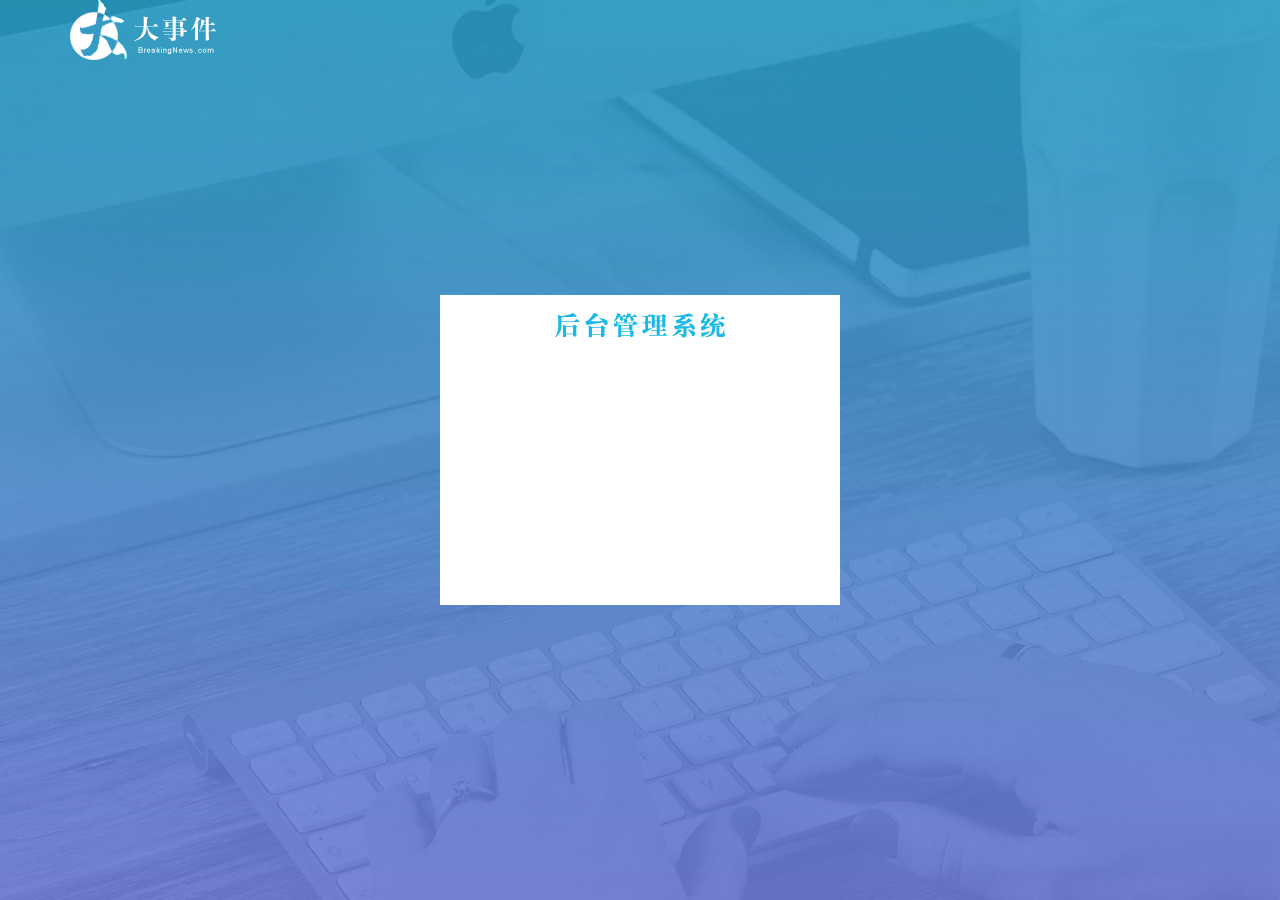
==== commit 99a657e5: "创建了login窗口的基本样式" ====
--- a/login.html
+++ b/login.html
@@ -1,85 +1,21 @@
 <!DOCTYPE html>
 <html lang="en">
-  <head>
-    <meta charset="UTF-8" />
-    <meta name="viewport" content="width=device-width, initial-scale=1.0" />
-    <title>大事件-登录/注册</title>
-    <!-- 导入 LayUI 的样式 -->
-    <link rel="stylesheet" href="/assets/lib/layui/css/layui.css" />
-    <!-- 导入自己的样式表 -->
-    <link rel="stylesheet" href="/assets/css/login.css" />
-  </head>
-  <body>
-    <!-- 头部的 Logo 区域 -->
-    <div class="layui-main">
-      <img src="/assets/images/logo.png" alt="" />
-    </div>
-
-    <!-- 登录注册区域 -->
-    <div class="loginAndRegBox">
-      <div class="title-box"></div>
-      <!-- 登录的div -->
-      <div class="login-box">
-        <!-- 登录的表单 -->
-        <form class="layui-form" id="form_login">
-          <!-- 用户名 -->
-          <div class="layui-form-item">
-            <i class="layui-icon layui-icon-username"></i>
-            <input type="text" name="username" required lay-verify="required" placeholder="请输入用户名" autocomplete="off" class="layui-input" />
-          </div>
-          <!-- 密码 -->
-          <div class="layui-form-item">
-            <i class="layui-icon layui-icon-password"></i>
-            <input type="password" name="password" required lay-verify="required|pwd" placeholder="请输入密码" autocomplete="off" class="layui-input" />
-          </div>
-          <!-- 登录按钮 -->
-          <div class="layui-form-item">
-            <!-- 注意：表单提交按钮和普通按钮的区别，就是 lay-submit 属性 -->
-            <button class="layui-btn layui-btn-fluid layui-btn-normal" lay-submit>登录</button>
-          </div>
-          <div class="layui-form-item links">
-            <a href="javascript:;" id="link_reg">去注册账号</a>
-          </div>
-        </form>
-      </div>
-      <!-- 注册的div -->
-      <div class="reg-box">
-        <!-- 注册的表单 -->
-        <form class="layui-form" id="form_reg">
-          <!-- 用户名 -->
-          <div class="layui-form-item">
-            <i class="layui-icon layui-icon-username"></i>
-            <input type="text" name="username" required lay-verify="required" placeholder="请输入用户名" autocomplete="off" class="layui-input" />
-          </div>
-          <!-- 密码 -->
-          <div class="layui-form-item">
-            <i class="layui-icon layui-icon-password"></i>
-            <input type="password" name="password" required lay-verify="required|pwd" placeholder="请输入密码" autocomplete="off" class="layui-input" />
-          </div>
-          <!-- 密码确认框 -->
-          <div class="layui-form-item">
-            <i class="layui-icon layui-icon-password"></i>
-            <input type="password" name="repassword" required lay-verify="required|pwd|repwd" placeholder="再次确认密码" autocomplete="off" class="layui-input" />
-          </div>
-          <!-- 注册按钮 -->
-          <div class="layui-form-item">
-            <!-- 注意：表单提交按钮和普通按钮的区别，就是 lay-submit 属性 -->
-            <button class="layui-btn layui-btn-fluid layui-btn-normal" lay-submit>注册</button>
-          </div>
-          <div class="layui-form-item links">
-            <a href="javascript:;" id="link_login">去登录</a>
-          </div>
-        </form>
-      </div>
-    </div>
-
-    <!-- 导入 Layui 的JS文件 -->
-    <script src="/assets/lib/layui/layui.all.js"></script>
-    <!-- 导入 JQuery -->
-    <script src="/assets/lib/jquery.js"></script>
-    <!-- 导入自己封装的 baseAPI.js -->
-    <script src="/assets/js/baseAPI.js"></script>
-    <!-- 导入自己的 JavaScript 脚本 -->
-    <script src="/assets/js/login.js"></script>
-  </body>
-</html>
+<head>
+  <meta charset="UTF-8">
+  <meta name="viewport" content="width=device-width, initial-scale=1.0">
+  <title>大事件/登录/注册</title>
+  <link rel="stylesheet" href="/assets/lib/layui/css/layui.css">
+  <link rel="stylesheet" href="/assets/css/login.css">
+  
+</head>
+<body>
+<div class="layui-main">
+  <img src="/assets/images/logo.png" alt=""/>
+</div>
+<div class="login_box">
+  <div class="login_title">
+    
+  </div>
+</div>
+</body>
+</html>--- a/assets/css/login.css
+++ b/assets/css/login.css
@@ -1,55 +1,22 @@
-html,
-body {
+html,body{
   margin: 0;
   padding: 0;
+  width: 100%;
   height: 100%;
-  width: 100%;
-  background: url('/assets/images/login_bg.jpg') no-repeat center;
+  background: url(/assets/images/login_bg.jpg) no-repeat center;
   background-size: cover;
 }
-
-.loginAndRegBox {
-  width: 400px;
-  height: 310px;
-  background-color: #fff;
+.login_box{
   position: absolute;
   left: 50%;
   top: 50%;
-  transform: translate(-50%, -50%);
+  transform: translate(-50%,-50%);
+  width: 400px;
+  height: 310px;
+  background-color: #ffffff;
+  
 }
-
-.title-box {
+.login_title{
   height: 60px;
-  background: url('/assets/images/login_title.png') no-repeat center;
-}
-
-.reg-box {
-  display: none;
-}
-
-.layui-form {
-  padding: 0 30px;
-}
-
-.links {
-  display: flex;
-  justify-content: flex-end;
-}
-
-.links a {
-  font-size: 12px;
-}
-
-.layui-form-item {
-  position: relative;
-}
-
-.layui-icon {
-  position: absolute;
-  left: 10px;
-  top: 10px;
-}
-
-.layui-input {
-  padding-left: 32px;
-}
+  background: url(/assets/images/login_title.png) no-repeat center;
+}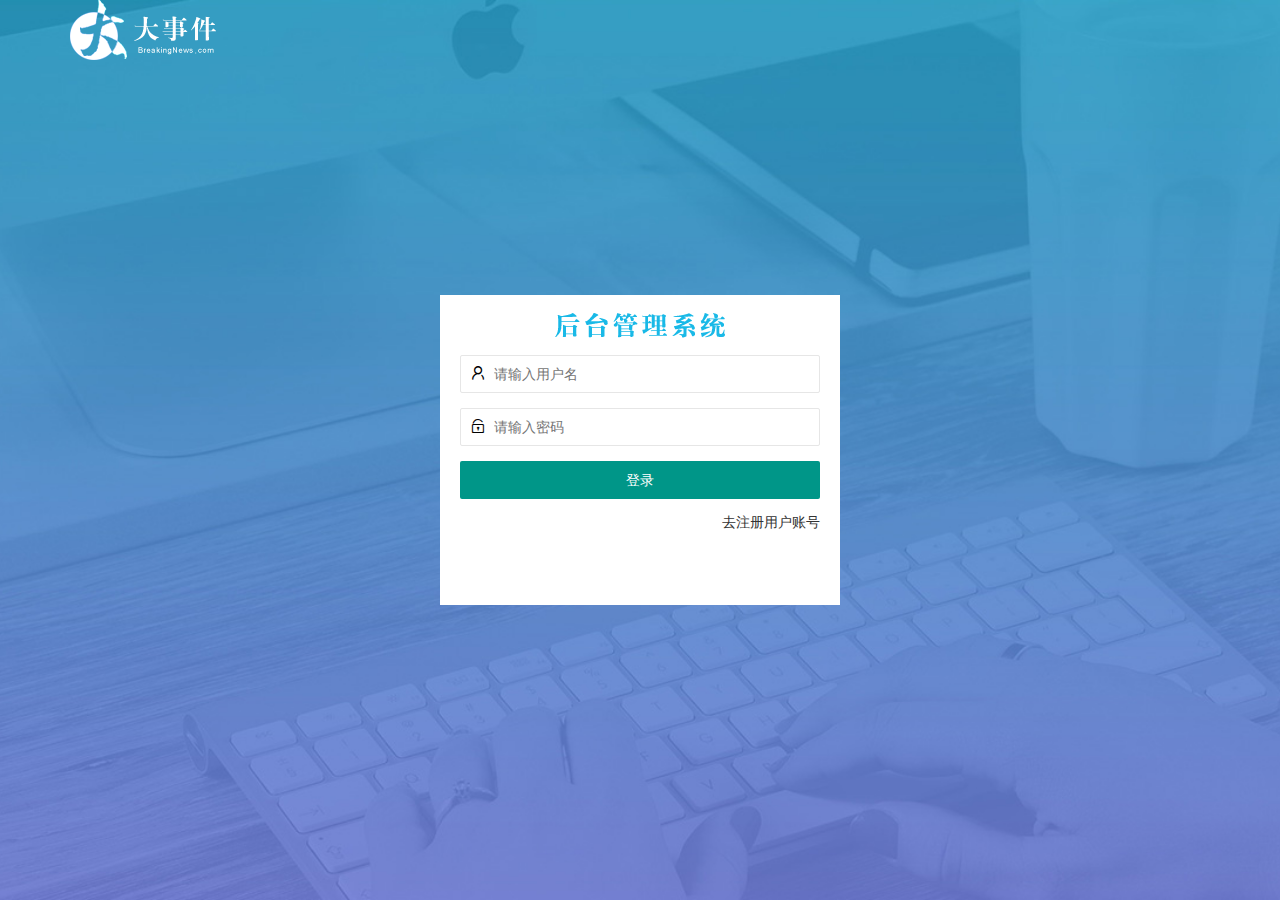
==== commit 265711cb: "完成登录注册页面" ====
--- a/login.html
+++ b/login.html
@@ -1,21 +1,70 @@
 <!DOCTYPE html>
 <html lang="en">
+
 <head>
   <meta charset="UTF-8">
   <meta name="viewport" content="width=device-width, initial-scale=1.0">
   <title>大事件/登录/注册</title>
-  <link rel="stylesheet" href="/assets/lib/layui/css/layui.css">
-  <link rel="stylesheet" href="/assets/css/login.css">
-  
+  <link rel="stylesheet" href="assets/lib/layui/css/layui.css">
+  <link rel="stylesheet" href="assets/css/login.css">
+
 </head>
+
 <body>
-<div class="layui-main">
-  <img src="/assets/images/logo.png" alt=""/>
-</div>
-<div class="login_box">
-  <div class="login_title">
-    
+  <div class="layui-main">
+    <img src="assets/images/logo.png" alt="" />
   </div>
-</div>
+  <div class="login_reg_box">
+    <div class="login_title"></div>
+    <!-- 注册表单 -->
+    <div class="reg_box" id="form_box">
+      <form class="layui-form" id="enroll">
+        <div class="layui-form-item">
+          <i class="layui-icon layui-icon-username"></i>  
+          <input type="text" name="username" required lay-verify="required" placeholder="请输入用户名" autocomplete="off" class="layui-input">
+        </div>
+        <div class="layui-form-item">
+          <i class="layui-icon layui-icon-password"></i>  
+          <input type="password" name="password" required lay-verify="required|pwd" placeholder="请输入密码" autocomplete="off" class="layui-input">
+        </div>
+        <div class="layui-form-item">
+          <i class="layui-icon layui-icon-password"></i>  
+          <input type="password" name="respassword" required lay-verify="required|pwd|repwd" placeholder="请再次确认密码" autocomplete="off" class="layui-input">
+        </div>
+        <div class="layui-form-item">
+          <button class="layui-btn layui-btn-fluid" lay-submit >注册</button>
+        </div>
+        <div class="layui-form-item">
+          <a id='reg_box' href="javascript:;">去登陆</a>
+        </div>
+      </form>
+    </div>
+    <!-- 登录表单 -->
+    <div class="login_box"  id="form_box">
+      <form class="layui-form" id="loginID">
+        <div class="layui-form-item">
+          <i class="layui-icon layui-icon-username"></i>  
+          <input type="text" name="username" required lay-verify="required" placeholder="请输入用户名" autocomplete="off" class="layui-input">
+        </div>
+        <div class="layui-form-item">
+          <i class="layui-icon layui-icon-password"></i>    
+          <input type="password" name="password" required lay-verify="required|pwd" placeholder="请输入密码" autocomplete="off" class="layui-input">
+        </div>
+        <div class="layui-form-item">
+          <button class="layui-btn layui-btn-fluid" lay-submit>登录</button>
+
+        </div>
+        <div class="layui-form-item">
+          <a id="login_box" href="javascript:;">去注册用户账号</a>
+        </div>
+      </form>
+      
+    </div>
+  </div>
+  <!-- 引入layui的js -->
+  <script src="./assets/lib/layui/layui.all.js"></script>
+  <script src="./assets/lib/jquery.js"></script>
+  <script src="./assets/js/login.js"></script>
 </body>
+
 </html>--- a/assets/css/login.css
+++ b/assets/css/login.css
@@ -3,10 +3,10 @@
   padding: 0;
   width: 100%;
   height: 100%;
-  background: url(/assets/images/login_bg.jpg) no-repeat center;
+  background: url(../../assets/images/login_bg.jpg) no-repeat center;
   background-size: cover;
 }
-.login_box{
+.login_reg_box{
   position: absolute;
   left: 50%;
   top: 50%;
@@ -18,5 +18,26 @@
 }
 .login_title{
   height: 60px;
-  background: url(/assets/images/login_title.png) no-repeat center;
+  background: url(../../assets/images/login_title.png) no-repeat center;
+}
+.reg_box{
+  display: none;
+}
+#form_box{
+  margin: 0px 20px;
+}
+#form_box a{
+  display: flex;
+  justify-content: flex-end;
+}
+.layui-form-item{
+  position: relative;
+}
+.layui-icon{
+  position: absolute;
+  left: 10px;
+  top: 10px;
+}
+.layui-input{
+  padding-left: 33px;
 }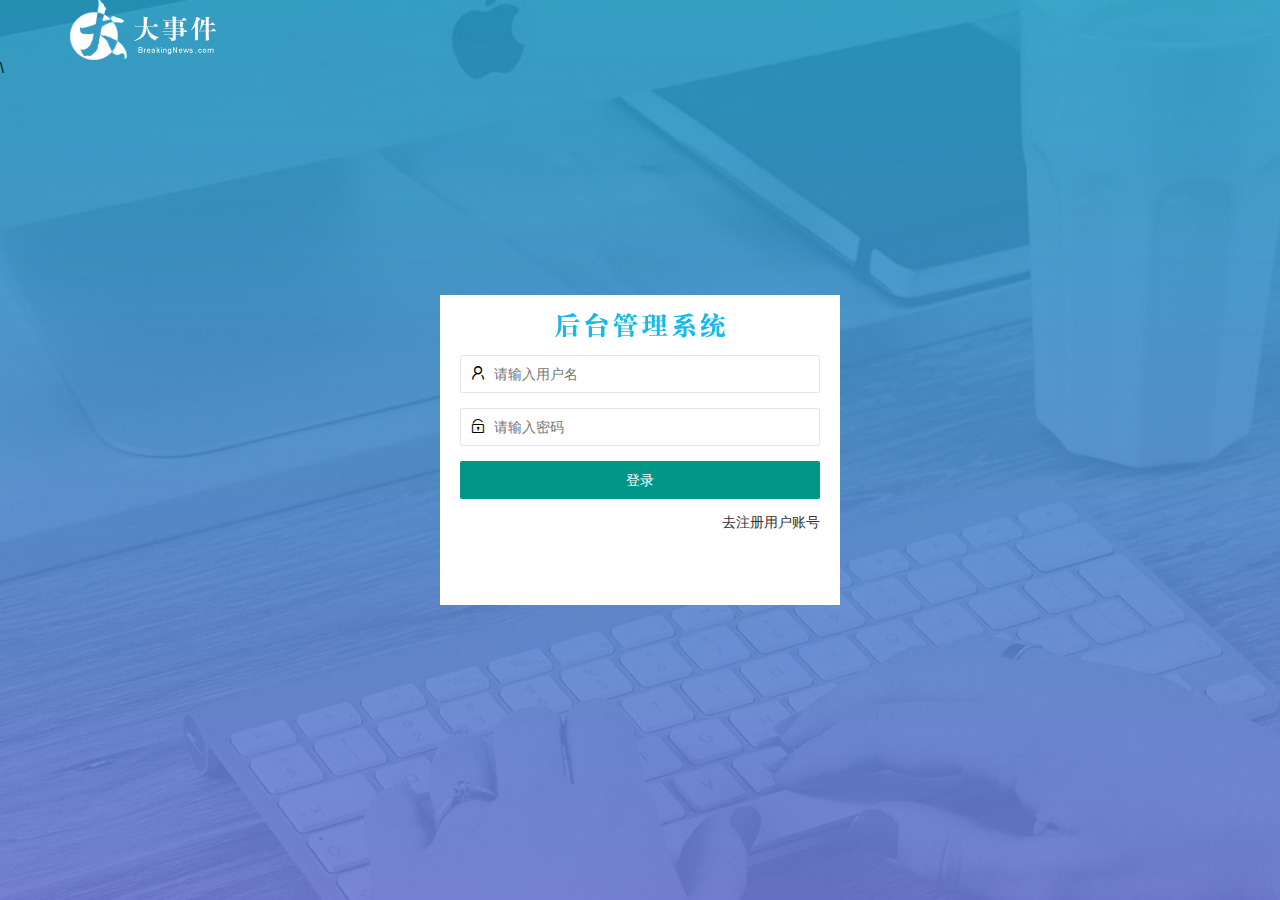
==== commit ace264e9: "对接口进行了ajaxPrefilter函数的拼接" ====
--- a/login.html
+++ b/login.html
@@ -61,9 +61,11 @@
       
     </div>
   </div>
+ 
   <!-- 引入layui的js -->
   <script src="./assets/lib/layui/layui.all.js"></script>
   <script src="./assets/lib/jquery.js"></script>
+  \ <script src="./assets/js/baseAPI.js"></script>
   <script src="./assets/js/login.js"></script>
 </body>
 
